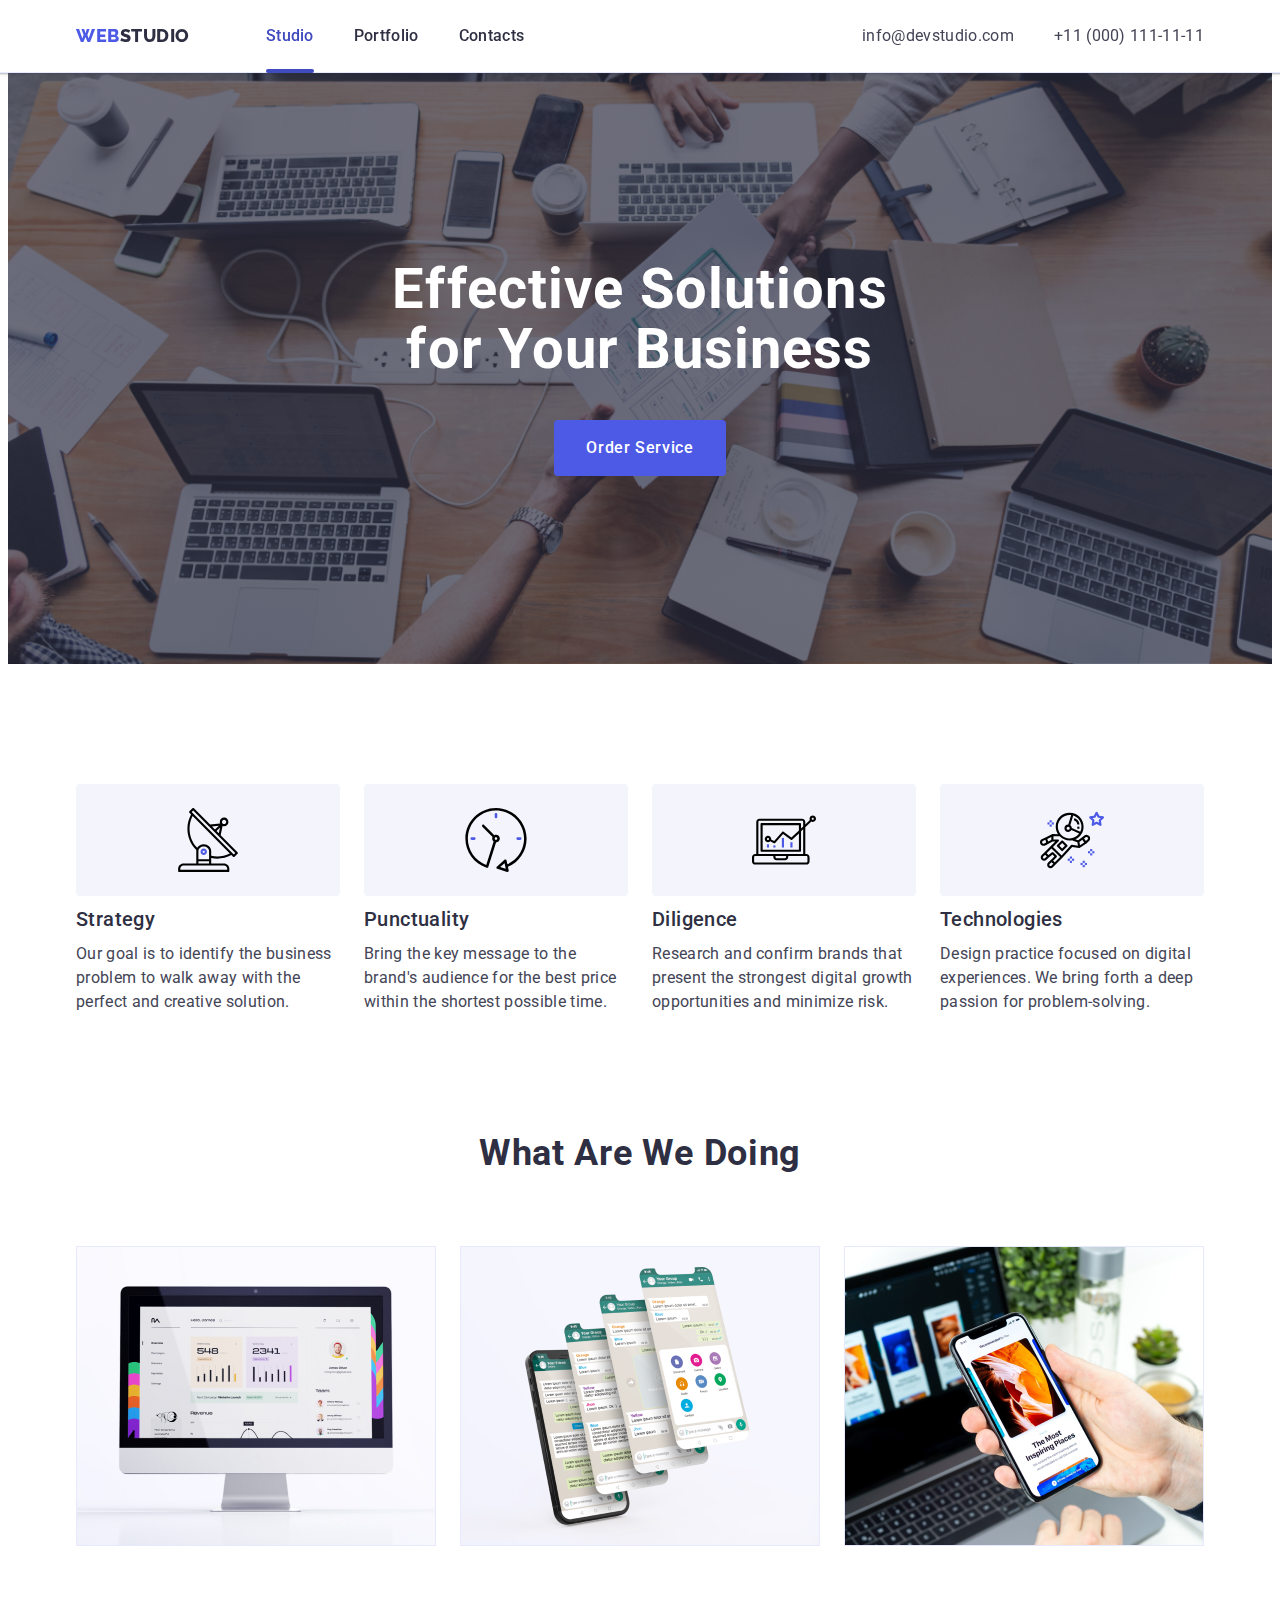
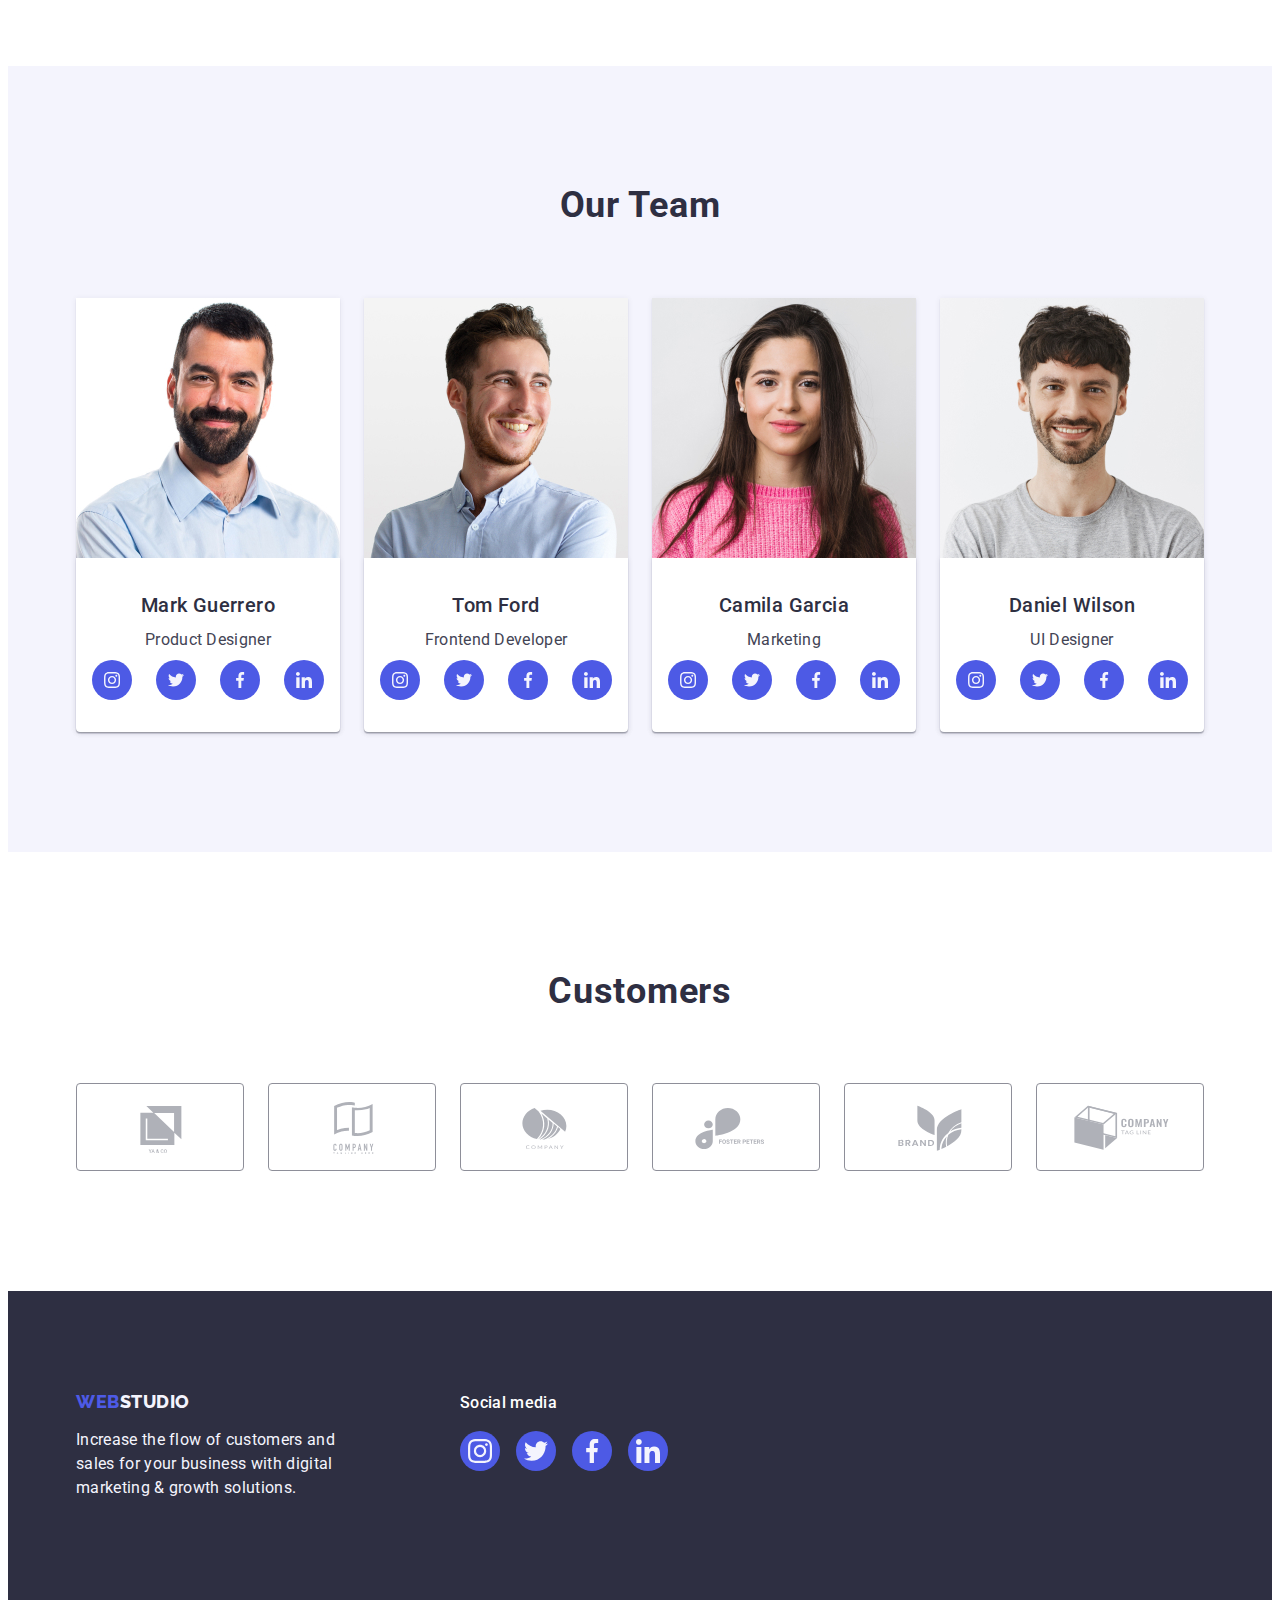
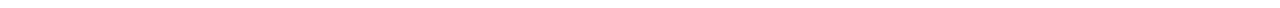
==== index.html @ 29285bf5 "Initial commit" ====
<!DOCTYPE html>
<html lang="en">


<head>
    <meta charset="UTF-8">
    <meta http-equiv="X-UA-Compatible" content="IE=edge">
    <meta name="viewport" content="width=device-width, initial-scale=1.0">
    <title>WebStudio</title>
    <link rel="preconnect" href="https://fonts.googleapis.com">
    <link rel="preconnect" href="https://fonts.gstatic.com" crossorigin>
    <link
        href="https://fonts.googleapis.com/css2?family=Raleway:wght@800&family=Roboto:wght@400;500;700;900&display=swap"
        rel="stylesheet">
    <link rel="stylesheet" href="https://cdnjs.cloudflare.com/ajax/libs/modern-normalize/1.1.0/modern-normalize.min.css"
        integrity="sha512-wpPYUAdjBVSE4KJnH1VR1HeZfpl1ub8YT/NKx4PuQ5NmX2tKuGu6U/JRp5y+Y8XG2tV+wKQpNHVUX03MfMFn9Q=="
        crossorigin="anonymous" referrerpolicy="no-referrer" />
    <link rel="stylesheet" href="./css/styles.css" />
</head>


<body>


    <!--Header-section-->


    <header class="header">
        <div class="container header-container">
            <nav class="header-class nav-menu">
                <a class="link header-logo" href="./index.html">Web<span class="header-logo-dark">Studio</span></a>

                <ul class="list nav">
                    <li><a class="link current header-nav" href="./index.html">Studio</a></li>
                    <li><a class="link header-nav" href="./portfolio.html">Portfolio</a></li>
                    <li><a class="link header-nav" href="">Contacts</a></li>
                </ul>
            </nav>


            <address class="contact">
                <ul class="address-links list">
                    <li><a class="link" href="mailto:info@devstudio.com">info@devstudio.com</a></li>
                    <li><a class="link" href="tel:+110001111111">+11 (000) 111-11-11</a></li>
                </ul>
            </address>
        </div>
    </header>


      <!--Main-->


    <main>
      <!--Section1-->
<div class="hero-section">
        <section class="hero-image">
            <div class="container">
                <h1 class="hero-text">Effective Solutions for Your Business</h1>
                <button class="button-order" data-modal-open type="button">Order Service</button>
            </div>
        </section>
    </div>



      <!--Section2-->



        <section class="features-section">
            <div class="container">
                <h2 class="tit visually-hidden">Features</h2>
                <ul class="list features-list">
                    <li class="features">
                        <div class="features-icon-container">
                        <svg class="festures-list-icon" width="64" height="64">
                            <use href="./images/icon.svg#icon-antenna"></use>
                        </svg>
                        </div>
                        <h3 class="title">Strategy</h3>
                        <p class="features-description">Our goal is to identify the business
                            problem to walk away with the perfect and creative solution.</p>
                    </li>
                    <li class="features">
                        <div class="features-icon-container">
                        <svg class="festures-list-icon" width="64" height="64">
                            <use href="./images/icon.svg#icon-clock"></use>
                        </svg>
                        </div>
                        <h3 class="title">Punctuality</h3>
                        <p class="features-description">Bring the key message to the brand's audience for the best price within
                            the
                            shortest possible
                            time.</p>
                    </li>
                    <li class="features">
                        <div class="features-icon-container">
                        <svg class="festures-list-icon" width="64" height="64">
                            <use href="./images/icon.svg#icon-diagram"></use>
                        </svg>
                    </div>
                        <h3 class="title">Diligence</h3>
                        <p class="features-description">Research and confirm brands that present the strongest digital growth
                            opportunities and minimize
                            risk.</p>
                    </li>
                        <li class="features">
                            <div class="features-icon-container">
                            <svg class="festures-list-icon" width="64" height="64">
                                <use href="./images/icon.svg#icon-astronaut"></use>
                            </svg>
                        </div>
                        <h3 class="title">Technologies</h3>
                        <p class="features-description">Design practice focused on digital experiences. We bring forth a deep
                            passion
                            for
                            problem-solving.</p>
                    </li>
                </ul>
            </div>
        </section>


        <!--Section3-->



        <section class="section work-mission">
            <div class="container">


                <h2 class="work-mission-title">What are we doing</h2>
                <ul class="list work">
                    <li class="work-image">
                        <img src="./images/Rectangle71.jpg" alt="Rectangle71">
                    </li>
                    <li class="work-image">
                        <img src="./images/Rectangle72.jpg" alt="Rectangle72">
                    </li>
                    <li class="work-image">
                        <img src="./images/Rectangle73.jpg" alt="Rectangle73">
                    </li>
                </ul>
            </div>
        </section>


            <!--Section4-->


        <section class="section our-team">
            <div class="container">
                <h2 class="our-team-title">Our Team</h2>
                <ul class="employee list">
                    <li class="team-card">
                        <img class="master-card" src="./images/Mark.jpg" alt="Mark" width="264">
                        <div class="employee-container">
                            <h3 class="title team-employee">Mark Guerrero</h3>
                            <p class="text-title team-emp">Product Designer</p>
                        <ul class="social-list list">
                            <li class="social-list-item">
                                <a href="" class="social-list-link">
                                    <svg class="social-list-icon" width="16" height="16">
                                        <use href="./images/icon.svg#icon-instagram"></use>
                                    </svg>
                                </a>
                            </li>
                            <li class="social-list-item">
                                <a href="" class="social-list-link">
                                    <svg class="social-list-icon" width="16" height="16">
                                        <use href="./images/icon.svg#icon-twitter"></use>
                                    </svg>
                                </a>
                            </li>
                            <li class="social-list-item">
                                <a href="" class="social-list-link">
                                    <svg class="social-list-icon" width="16" height="16">
                                        <use href="./images/icon.svg#icon-facebook"></use>
                                    </svg>
                                </a>
                            </li>
                            <li class="social-list-item">
                                <a href="" class="social-list-link">
                                    <svg class="social-list-icon" width="16" height="16">
                                        <use href="./images/icon.svg#icon-linkedin"></use>
                                    </svg>
                                </a>
                            </li>
                        </ul>
                        </div>
                    </li>
                    <li class="team-card">
                        <img class="master-card" src="./images/Tom.jpg" alt="Tom" width="264">
                        <div class="employee-container">
                            <h3 class="title team-employee">Tom Ford</h3>
                            <p class="text-title team-emp">Frontend Developer</p>
                            <ul class="social-list list">
                                <li class="social-list-item">
                                    <a href="" class="social-list-link">
                                        <svg class="social-list-icon" width="16" height="16">
                                            <use href="./images/icon.svg#icon-instagram"></use>
                                        </svg>
                                    </a>
                                </li>
                                <li class="social-list-item">
                                    <a href="" class="social-list-link">
                                        <svg class="social-list-icon" width="16" height="16">
                                            <use href="./images/icon.svg#icon-twitter"></use>
                                        </svg>
                                    </a>
                                </li>
                                <li class="social-list-item">
                                    <a href="" class="social-list-link">
                                        <svg class="social-list-icon" width="16" height="16">
                                            <use href="./images/icon.svg#icon-facebook"></use>
                                        </svg>
                                    </a>
                                </li>
                                <li class="social-list-item">
                                    <a href="" class="social-list-link">
                                        <svg class="social-list-icon" width="16" height="16">
                                            <use href="./images/icon.svg#icon-linkedin"></use>
                                        </svg>
                                    </a>
                                </li>
                            </ul>
                        </div>
                    </li>
                    <li class="team-card">
                        <img class="master-card" src="./images/Camila.jpg" alt="Camila" width="264">
                        <div class="employee-container">
                            <h3 class="title team-employee">Camila Garcia</h3>
                            <p class="text-title team-emp">Marketing</p>
                            <ul class="social-list list">
                                <li class="social-list-item">
                                    <a href="" class="social-list-link">
                                        <svg class="social-list-icon" width="16" height="16">
                                            <use href="./images/icon.svg#icon-instagram"></use>
                                        </svg>
                                    </a>
                                </li>
                                <li class="social-list-item">
                                    <a href="" class="social-list-link">
                                        <svg class="social-list-icon" width="16" height="16">
                                            <use href="./images/icon.svg#icon-twitter"></use>
                                        </svg>
                                    </a>
                                </li>
                                <li class="social-list-item">
                                    <a href="" class="social-list-link">
                                        <svg class="social-list-icon" width="16" height="16">
                                            <use href="./images/icon.svg#icon-facebook"></use>
                                        </svg>
                                    </a>
                                </li>
                                <li class="social-list-item">
                                    <a href="" class="social-list-link">
                                        <svg class="social-list-icon" width="16" height="16">
                                            <use href="./images/icon.svg#icon-linkedin"></use>
                                        </svg>
                                    </a>
                                </li>
                            </ul>
                        </div>
                    </li>
                    <li class="team-card">
                        <img class="master-card" src="./images/Daniel.jpg" alt="Daniel" width="264">
                        <div class="employee-container">
                            <h3 class="title team-employee">Daniel Wilson</h3>
                            <p class="text-title team-emp">UI Designer</p>
                            <ul class="social-list list">
                                <li class="social-list-item">
                                    <a href="" class="social-list-link">
                                        <svg class="social-list-icon" width="16" height="16">
                                            <use href="./images/icon.svg#icon-instagram"></use>
                                        </svg>
                                    </a>
                                </li>
                                <li class="social-list-item">
                                    <a href="" class="social-list-link">
                                        <svg class="social-list-icon" width="16" height="16">
                                            <use href="./images/icon.svg#icon-twitter"></use>
                                        </svg>
                                    </a>
                                </li>
                                <li class="social-list-item">
                                    <a href="" class="social-list-link">
                                        <svg class="social-list-icon" width="16" height="16">
                                            <use href="./images/icon.svg#icon-facebook"></use>
                                        </svg>
                                    </a>
                                </li>
                                <li class="social-list-item">
                                    <a href="" class="social-list-link">
                                        <svg class="social-list-icon" width="16" height="16">
                                            <use href="./images/icon.svg#icon-linkedin"></use>
                                        </svg>
                                    </a>
                                </li>
                            </ul>
                        </div>
                    </li>
                </ul>
            </div>
        </section>

        <!--Section5-->

        <section class="section customers-section">
            <div class="container">
                <h2 class="customers-title">Customers</h2>
                <ul class="list customers">
                    <li class="customer-list-item">
                        <a href="" class="customers-list-link">
                        <svg class="customers-list-icon" width="104" height="56">
                            <use href="./images/icon.svg#icon-customers1"></use>
                        </svg>
                    </a>
                    </li>
                    <li class="customer-list-item">
                        <a href="" class="customers-list-link">
                        <svg class="customers-list-icon" width="104" height="56">
                            <use href="./images/icon.svg#icon-customers2"></use>
                        </svg>
                    </a>
                    </li>
                    <li class="customer-list-item">
                        <a href="" class="customers-list-link">
                        <svg class="customers-list-icon" width="104" height="56">
                            <use href="./images/icon.svg#icon-customers3"></use>
                        </svg>
                    </a>
                    </li>
                    <li class="customer-list-item">
                        <a href="" class="customers-list-link">
                        <svg class="customers-list-icon" width="104" height="56">
                            <use href="./images/icon.svg#icon-customers4"></use>
                        </svg>
                    </a>
                    </li>
                    <li class="customer-list-item">
                        <a href="" class="customers-list-link">
                        <svg class="customers-list-icon" width="104" height="56">
                            <use href="./images/icon.svg#icon-customers5"></use>
                        </svg>
                    </a>
                    </li>
                    <li class="customer-list-item">
                        <a href="" class="customers-list-link">
                        <svg class="customers-list-icon" width="104" height="56">
                            <use href="./images/icon.svg#icon-customers6"></use>
                        </svg>
                    </a>
                    </li>
                </ul>
            </div>

        </section>
    </main>




    <!--Footer-->


    <footer class="footer">
        <div class="container footer-all">
            <div class="footer-logo-container">
            <a class="link logo-webfooter" href="./index.html">Web<span class="footer-logo-light">Studio</span></a>
            <p class="footer-description">Increase the flow of customers and sales for your business with digital marketing &
                growth solutions.</p>
        </div>
<div class="footer-social">
    <p class="social-media">Social media</p>
    <ul class="social-list-bottom list">
        <li class="social-list-footer">
        <a href="" class="social-list-footer-link">
        <svg class="social-list-icon-footer" width="24" height="24">
            <use href="./images/icon.svg#icon-instagram"></use>
        </svg> 
    </a>
        </li>
        <li class="social-list-footer">
           <a href="" class="social-list-footer-link">
            <svg class="social-list-icon-footer" width="24" height="24">
                <use href="./images/icon.svg#icon-twitter"></use>
            </svg> 
        </a>
            </li>
            <li class="social-list-footer">
                <a href="" class="social-list-footer-link">
                <svg class="social-list-icon-footer" width="24" height="24">
                    <use href="./images/icon.svg#icon-facebook"></use>
                </svg> 
            </a>
                </li>
                <li class="social-list-footer">
                    <a href="" class="social-list-footer-link">
                    <svg class="social-list-icon-footer" width="24" height="24">
                        <use href="./images/icon.svg#icon-linkedin"></use>
                    </svg>
                </a>
                    </li>
    </ul>
</div>
</div>
    </footer>

<div class="overlay is-hidden" data-modal>
    <div class="modal">
        <button class="modal-close-btn" data-modal-close type="button">
            <svg class="modal-icon" width="20" height="20">
                <use href="./images/icon.svg#icon-Vector"></use>
            </svg>
        </button>
    </div>
</div>

<script src="./js/modal.js"></script>
</body>


</html>
---- css/styles.css ----
:root {
    --fontfamily: "Roboto", sans-serif;
    --fontfamilysecond: "Raleway", sans-serif;
    --maincolor: #434455;
    --textcolor: #2e2f42;
    --secondarycolor: #f4f4fd;
    --backgroundcolor: #ffffff;
    --logowebcolor: #4d5ae5;
    --activebackbtncolor: #404bbf;
    --btnbordercolor: #e7e9fc;
    --icon-color: #afb1b8;
    --header-idx:10;
    --modal-idx:100;
    --cubic: cubic-bezier(0.4, 0, 0.2, 1);
  }
  
  body {
    font-family: var(--fontfamily);
    color: var(--maincolor);
    background-color: var(--backgroundcolor);
  }
  
  
  .list {
    list-style: none;
  }
  
  
  .link {
    text-decoration: none;
  }
  
  
  h1,
  h2,
  h3,
  h4,
  p {
    margin-top: 0;
    margin-bottom: 0;
  }
  
  
  ul,
  ol {
    margin-top: 0;
    margin-bottom: 0;
    padding-left: 0;
  }
  
  
  img {
    display: block;
  }
  
  
  .container {
    width: 1158px;
    padding: 0 15px;
    margin-left: auto;
    margin-right: auto;
  }
  
  
  
  html {
    box-sizing: border-box;
  }
  
  

  
  
  .box {
    outline: 2px solid orangered;
  }
  
  
  *,
  *::before,
  *::after {
    box-sizing: inherit;
  }
  
  
  .title {
    margin-bottom: 8px;
    color: var(--textcolor);
    font-size: 20px;
    line-height: 1.5;
    letter-spacing: 0.02em;
    font-weight: 500;
  }
  
  
  .visually-hidden {
    position: absolute;
    width: 1px;
    height: 1px;
    margin: -1px;
    border: 0;
    padding: 0;
  
  
    white-space: nowrap;
    clip-path: inset(100%);
    clip: rect(0 0 0 0);
    overflow: hidden;
  }
  
  
  
  
  .header {
    position:fixed;
    border-bottom: 1px solid var(--btnbordercolor);
    box-shadow:0px 2px 1px rgba(46, 47, 66, 0.08), 0px 1px 1px rgba(46, 47, 66, 0.16), 0px 1px 6px rgba(46, 47, 66, 0.08);
  z-index: var(--header-idx);
  background-color: var(--backgroundcolor);
  width:100%;
  top:0;
  left:0;
  }
  
  
  .header-container {
    display: flex;
    align-items: center;
  }
  
  
  .header-class{
    display: flex;
    align-items: center;
  }
  
  
  .nav-menu > a {
    font-size: 18px;
    font-weight: 800;
    font-size: 18px;
    line-height: 1.17;
    letter-spacing: 0.03em;
    text-transform: uppercase;
  }
  
  
  .header-logo {
    color: var(--logowebcolor);
    font-family: var(--fontfamilysecond);
    margin-right: 76px;
  }
  
  
  
  
  .header-logo-dark{
    color: var(--textcolor);
    font-family: var(--fontfamilysecond);
  }
  
  
  
  
  
  .footer-logo-light{
    color: var(--secondarycolor);
    font-family: var(--fontfamilysecond);
  }
  
  
  .nav {
    display: flex;
    align-items: center;
    gap: 40px;
  }
  
  
  .header-nav{
    position:relative;
    display: block;
    font-weight: 500;
    line-height: 1.5;
    letter-spacing: 0.02em;
    color: var(--textcolor);
    padding: 24px 0;
    transition: color 250ms var(--cubic); 
  }
  
  
  .header-nav:hover,
  .header-nav:focus{
  color: var(--activebackbtncolor);
  }
  
  .header-nav::after{
    content: '';
    position:absolute;
    bottom: -1px;
    left:0;
    display: block;
    width: 100%;
    height: 4px;
    border-radius: 2px;
    transition: background-color 250ms var(--cubic); 
  }
  
  .header-nav:hover::after ,
  .header-nav:focus::after {
  background-color: var(--activebackbtncolor);
  }
  
  .current.header-nav::after{
    background-color: var(--activebackbtncolor);
  }

  .current.header-nav{
    color: var(--activebackbtncolor);
  }
  .contact{
    font-style: normal;
    margin-left: auto;
  }
  
  
  .address-links {
    display: flex;
    align-items: center;
    gap: 40px;
  }
  
  
  .address-links .link {
    font-weight: 400;
    line-height: 1.5;
    letter-spacing: 0.02em;
    color: var(--maincolor);
    transition: color 250ms var(--cubic);
  }
  
  
  .address-links .link:hover,
  .address-links .link:focus {
    color: var(--activebackbtncolor);
  }
  

  .hero-image{
    background-image:linear-gradient(rgba(46, 47, 66, 0.7), rgba(46, 47, 66, 0.7)), url('../images/people-office1.jpg');
    background-size: cover;
    background-position: center;
    background-repeat: no-repeat;
  max-width: 1440px;
    text-align: center;
    padding: 188px 0;
    margin-left: auto;
    margin-right: auto;
  }
  
  .hero-section{
margin-top: 72px;
  }
  
  .hero-text {
    font-weight: 700;
    font-size: 56px;
    line-height: 1.07;
    margin-top: 0;
    margin-right: auto;
    margin-left: auto;
    letter-spacing: 0.02em;
    color: var(--backgroundcolor);
    margin-bottom: 40px;
    display: block;
    max-width: 496px;
  }
  
  
  .button-order{
    font-weight: 500;
    font-size: 16px;
    line-height: 1.5;
    align-items: center;
    letter-spacing: 0.04em;
    font-family: var(--fontfamily);
    color: var(--backgroundcolor);
    background-color: var(--logowebcolor);
    cursor: pointer;
    border-radius: 4px;
    padding: 16px 32px;
    display: block;
    margin-left: auto;
    margin-right: auto;
    min-width: 169px;
    height: 56px;
    border: none;
    transition: background-color 250ms var(--cubic); 
  }
  
  
  .button-order:hover,
  .button-order:focus {
    background-color: var(--activebackbtncolor);
  }
  
  
  
  
  .features {
    flex-basis: calc((100% - 72px) / 4);

  }
  
  
  .features-list {
    display: flex;
    gap: 24px;
  }
  
  
.tit .title {
    font-weight: 500;
    font-size: 20px;
    line-height: 1.2;
    letter-spacing: 0.02em;
    color: var(--textcolor);
    background-color: var(--backgroundcolor);
    margin-bottom: 8px;
  }

.text-title {
font-weight: 400;
font-size: 16px;
line-height: 1.5;
text-align: center;
letter-spacing: 0.02em;
color: var(--maincolor);
}
  
  .features-section {
    padding: 120px 0;
  }

  .features-icon-container{
    background-color: var(--secondarycolor);
    width: 264px;
    height: 112px;
    align-items: center;
    list-style: none;
    display: flex;
    border-radius:4px;
margin-bottom: 8px;
justify-content: center;
  }

  .features-list-icon{
    fill: var(--textcolor) ;
  }

  .features-description{
    font-weight: 400;
    font-size: 16px;
    line-height: 1.5;
    letter-spacing: 0.02em;
  }
  
  
  
  
  
  .work-mission{
    padding-bottom: 120px;
  }
  
  
  .work-mission-title{
    font-weight: 700;
    font-size: 36px;
    line-height: 1.11;
    text-align: center;
    letter-spacing: 0.02em;
    text-transform: capitalize;
    color: var(--textcolor);
    margin-top: 0;
    margin-bottom: 72px;
  }
  
  
  .work {
    display: flex;
    gap: 24px;
  }
  
  
  .work-image {
    display: block;
    flex-basis: calc((100% - 3 * 16px) / 3);
  }
  
  
  
  
  
  .our-team{
    background-color: var(--secondarycolor);
    padding:120px 0;
  }
  
  
  .team-card {
    background-color: var(--backgroundcolor);
    flex-basis: calc((100% - 72px) / 4);
    border-radius: 0px 0px 4px 4px;
    box-shadow: 0px 1px 6px rgba(46, 47, 66, 0.08), 0px 1px 1px rgba(46, 47, 66, 0.16), 0px 2px 1px rgba(46, 47, 66, 0.08);
  }
  
  
  .employee-container {
    padding: 32px 0;
    box-shadow: 0px 1px 6px rgba(46, 47, 66, 0.08),
      0px 1px 1px rgba(46, 47, 66, 0.16), 0px 2px 1px rgba(46, 47, 66, 0.08);
    border-radius: 0px 0px 4px 4px;
  }
  
  
  .team-employee {
    text-align: center;
  }
  
  
  .our-team-title{
    font-weight: 700;
    font-size: 36px;
    line-height: 1.11;
    text-align: center;
    letter-spacing: 0.02em;
    text-transform: capitalize;
    color: var(--textcolor);
    margin-top: 0;
    margin-bottom: 72px;
  }
  
  
  .employee {
    display: flex;
    gap: 24px;
  }
  
  .social-list{
display: flex;
justify-content: center;
gap: 24px;
margin-top: 8px;
}

  .social-list-link {
    display: flex;
    justify-content: center;
    align-items: center;
    border-radius: 50%;
    width: 40px;
    height: 40px;
    background-color: var(--logowebcolor);
    transition: background-color 250ms var(--cubic); 
  }


  .social-list-link:hover,
  .social-list-link:focus {
background-color: var(--activebackbtncolor);
  }

  .social-list-icon {
    fill: var(--secondarycolor);
  }
  

  .customers-section{
      padding: 120px 0;
    }
  
    .customers-title{
    font-weight: 700;
    font-size: 36px;
    line-height: 1.1;
    text-align: center;
    letter-spacing: 0.02em;
    color: var(--textcolor);
    margin-bottom: 72px;
    }

.customers{
  display: flex;
  gap: 24px;
}
.customers-list-link{
width:100%;
height:100%;
border: 1px solid #8E8F99;
border-radius: 4px;
display: flex;
align-items: center;
justify-content: center;
color: var(--icon-color);
transition: border-color 250ms var(--cubic), color 250ms var(--cubic); 
    }

    .customers-list-link:hover,
    .customers-list-link:focus{
      border-color: var(--activebackbtncolor);
      color: var(--activebackbtncolor);
    }
    .customer-list-item{
    width: calc((100% - 120px) / 6);
    height: 88px;
    }

    .customers-list-icon{
      fill: currentColor;
    }
  .buttons-item {
    font-weight: 500;
    font-size: 16px;
    font-family: var(--fontfamily);
    line-height: 1.5;
    text-align: center;
    letter-spacing: 0.04em;
    color: var(--logowebcolor);
    background-color: var(--secondarycolor);
    cursor: pointer;
    border-radius: 4px;
    padding: 12px 24px;
    border: 1px solid var(--btnbordercolor);
    transition: background-color 250ms var(--cubic), color 250ms var(--cubic), border 250ms var(--cubic), box-shadow 250ms var(--cubic); 
  }
  
  
  .buttons-item:hover,
  .buttons-item:focus,
  .buttons-item:active {
    color: var(--backgroundcolor);
    background-color: var(--activebackbtncolor);
    border: 1px solid transparent;
    box-shadow: 0px 3px 1px rgba(0, 0, 0, 0.1), 0px 2px 1px rgba(0, 0, 0, 0.08), 0px 2px 2px rgba(0, 0, 0, 0.12); 
  }
  
  
  .buttons-section {
    padding: 96px 0 120px;
  }
  
  
  .buttons-list {
    display: flex;
    justify-content: center;
    gap: 24px;
    margin-bottom: 72px;
  }
  
  
  
  .portfolio {
    display: flex;
    flex-wrap: wrap;
  
  
    gap: 24px;
    row-gap: 48px;
  }
  
  
  .portfolio .title {
    font-weight: 500;
    font-size: 20px;
    line-height: 1.2;
    letter-spacing: 0.02em;
    color: var(--textcolor);
  }
  
  
  .portfolio .subtitle {
    font-family: var(--fontfamily);
    font-weight: 400;
    font-size: 16px;
    line-height: 1.5;
    letter-spacing: 0.02em;
    color: var(--maincolor);
  }
  
  
  .app-portfolio-container {
    padding: 32px 16px;
    border: 1px solid var(--btnbordercolor);
    border-top: 0;
  }
  

  .portfolio-link:hover .portfolio-flip-card,
  .portfolio-link:focus .portfolio-flip-card{
transform: translate(0, 0);
  }

  .portfolio-link{
    display:block;
    transition: box-shadow 250ms var(--cubic); 
  }
  
  .portfolio-link:hover,
  .portfolio-link:focus{
    box-shadow: 0px 1px 6px rgba(46, 47, 66, 0.08), 0px 1px 1px rgba(46, 47, 66, 0.16), 0px 2px 1px rgba(46, 47, 66, 0.08);
  }

  .portfolio-box{
    position:relative;
    display:block;
    overflow:hidden;
  }
  
  .portfolio-flip-card{
    position:absolute;
    bottom:0;
    left:0;
    width:100%;
    height:100%;
    padding-top:40px;
    padding-left:32px;
    padding-right:32px;
    text-align: justify;
color: var(--secondarycolor);
background-color: var(--logowebcolor);
mix-blend-mode: normal;
font-weight: 400;
font-size: 16px;
line-height: 1.5;
letter-spacing: 0.02em;
transform: translate(0,100%);
transition: transform 250ms var(--cubic); 
}
  
.logo-webfooter {
    font-size: 18px;
    font-weight: 800;
    line-height: 1.17;
    display: flex;
    align-items: center;
    letter-spacing: 0.03em;
    text-transform: uppercase;
    display: block;
    color: var(--logowebcolor);
    font-family: var(--fontfamilysecond);
    margin-bottom: 16px;
    display: inline-block;
  }
  
  
  .footer {
    background-color: var(--textcolor);
    padding: 100px 0;
  }
  
  
  .footer-description {
    font-weight: 400;
    line-height: 1.5;
    letter-spacing: 0.02em;
    color: var(--secondarycolor);
    width: 264px;
  }

  .footer-all{
    display: flex;
    align-items: baseline;
    gap:120px;
  }

  .footer-social{
    align-items: center;
    width: 208px;
    height: 80px;
    left: 540px;
    top: 2988px;
  }

  .social-media{
  font-weight: 500;
font-size: 16px;
line-height: 1.5;
letter-spacing: 0.02em;
color: var(--backgroundcolor);
margin-bottom: 16px;
  }

  .social-list-bottom{
    display: flex;
    gap: 16px;
  }
 .social-list-footer{
  width: 40px;
  height: 40px;
  gap:16px;
 }
  .social-list-footer-link{
    display: flex;
    justify-content: center;
    align-items: center;
    border-radius: 50%;
   width: 100%;
   height: 100%;
    background-color: var(--logowebcolor);
    transition: background-color 250ms var(--cubic) ;
  }

.social-list-icon-footer{
  fill: var(--secondarycolor);

}

  .social-list-footer-link:hover,
  .social-list-footer-link:focus{
background-color: #31D0AA;
  }

  .overlay{
position: fixed;
top:0;
left:0;
width:100%;
height:100%;
z-index: var(--modal-idx);
right:0;
bottom: 0;
background-color: rgba(46, 47, 66, 0.4);
transition: opacity 250ms var(--cubic), visibility 250ms var(--cubic);
  }

.overlay.is-hidden{
  opacity:0;
  visibility:hidden;
  pointer-events: none;
}

  .modal{
position: absolute;
top:50%;
left: 50%;
transform: translate(-50%, -50%);
width:408px;
height: 576px;
background-color: #fcfcfc;
box-shadow: 0px 1px 1px rgba(0, 0, 0, 0.14), 0px 1px 3px rgba(0, 0, 0, 0.12), 0px 2px 1px rgba(0, 0, 0, 0.2);
border-radius: 4px;
  }

  .modal-close-btn{
    position:absolute;
    width:24px;
    height:24px;
display: flex;
align-items: center;
justify-content: center;
top: 24px;
right:24px;
box-sizing: border-box;
background-color: var(--btnbordercolor);
 border-radius:50%;
 cursor: pointer;
 transition: background-color 250ms var(--cubic); 
 }

  .modal-icon{
transition: background-color 250ms var(--cubic); 
  }

  .modal-close-btn:hover,
  .modal-close-btn:focus{
background-color: var(--activebackbtncolor);
  }

  .modal-close-btn:hover .modal-icon,
  .modal-close-btn:focus .modal-icon{
 fill: var(--backgroundcolor);
  }
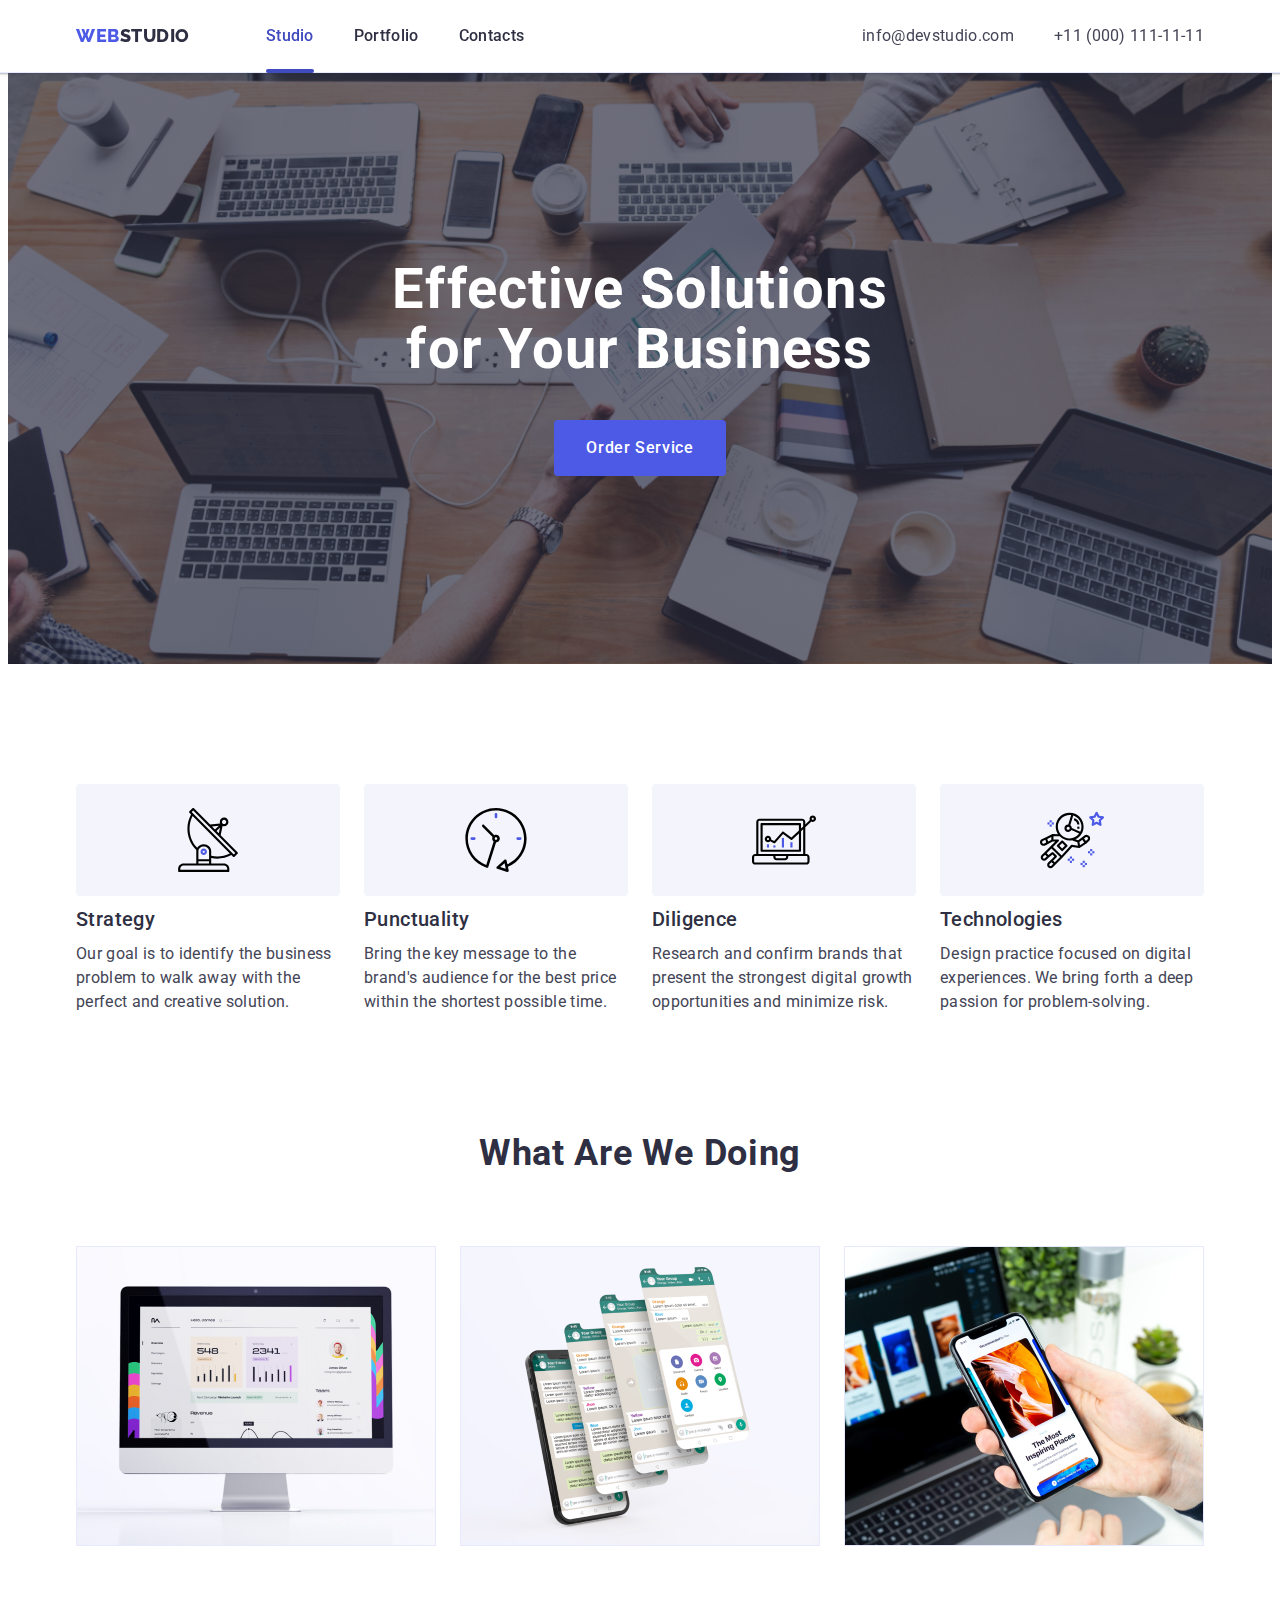
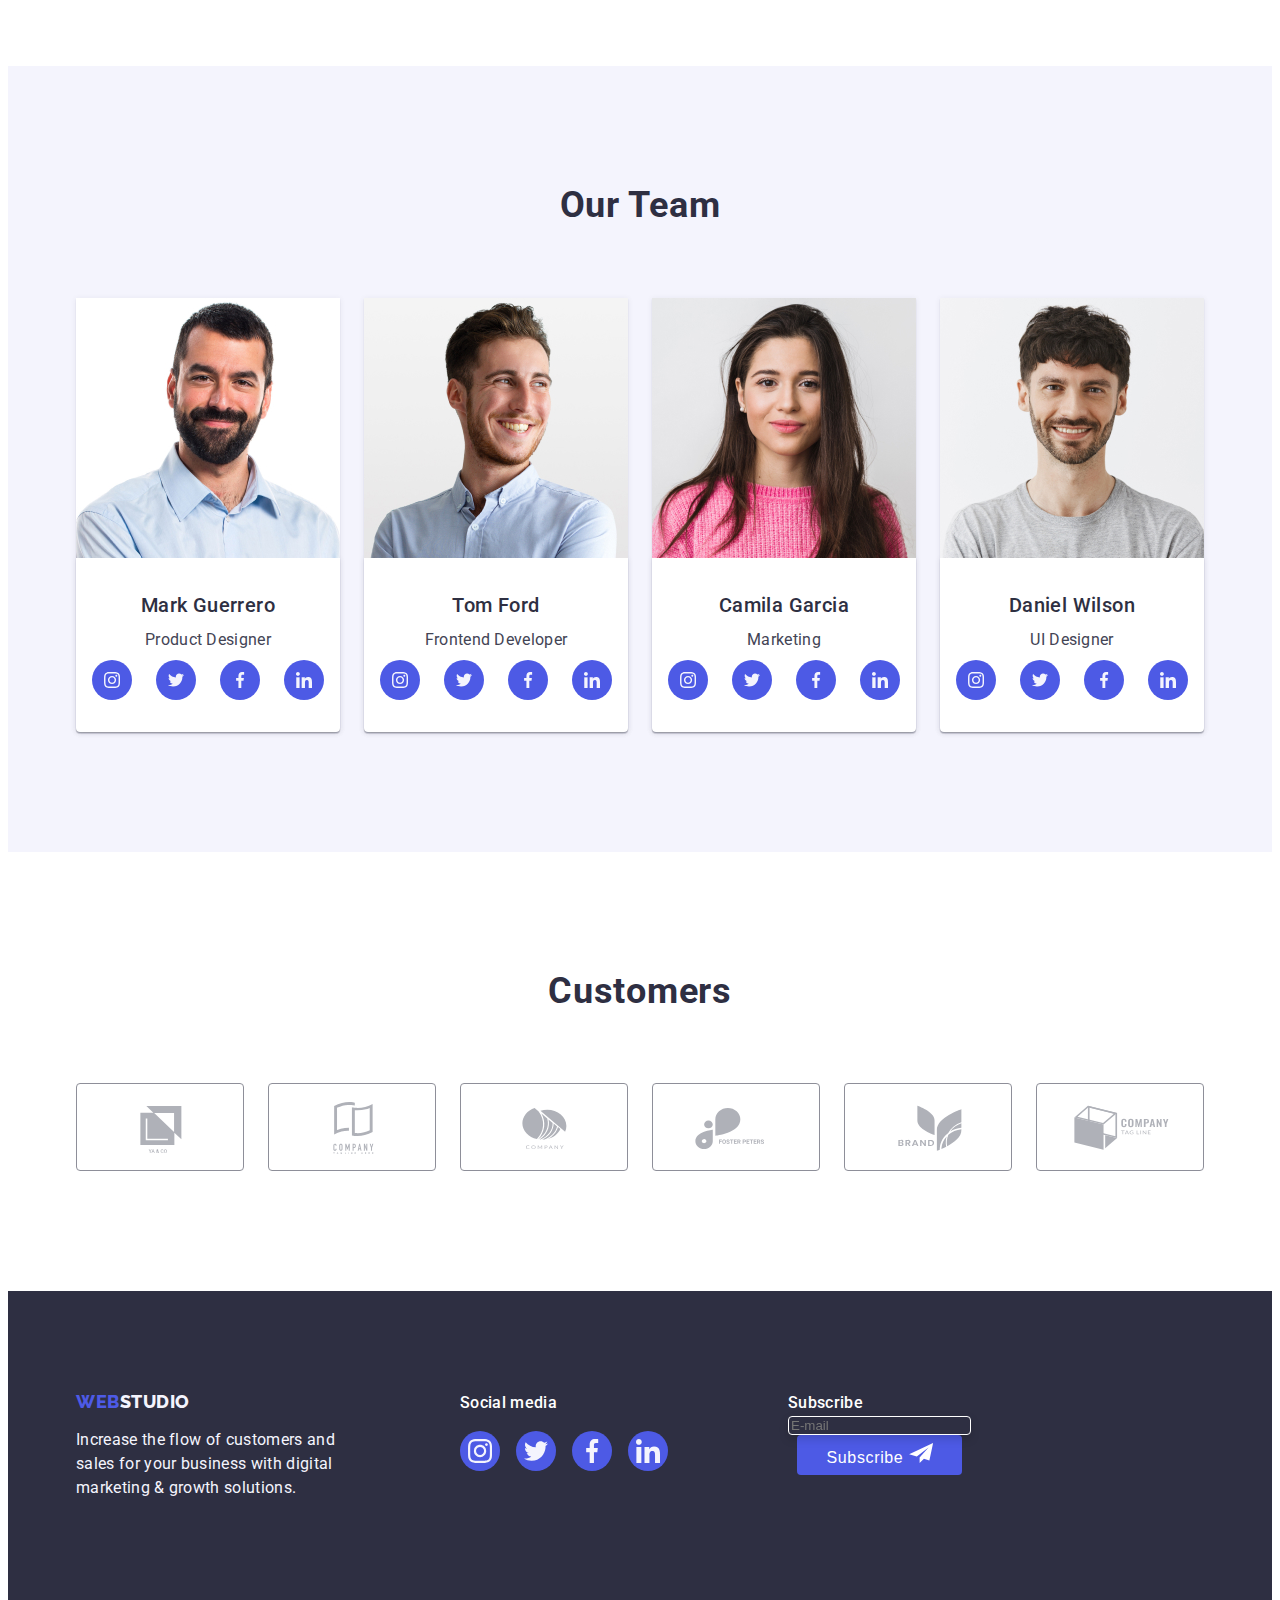
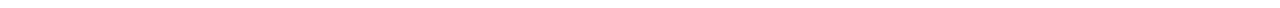
==== commit e9c5da46: "Main" ====
--- a/index.html
+++ b/index.html
@@ -405,6 +405,26 @@
                     </li>
     </ul>
 </div>
+
+<form class="footer-contact-form">
+    <p class="footer-form-text">Subscribe</p>
+    <span class="footer-form-container">
+    <label class="footer-form-field">
+        <input 
+        type="email" 
+        name="user_email" 
+        class="footer-form-input" 
+        pattern="[a-z0-9._%+-]+@[a-z0-9.-]+\.[a-z]{2,4}$]"
+        placeholder="E-mail">
+    </label>
+    <button type="subscribe" class="footer-form-subscribe">Subscribe
+        <svg class="footer-form-icon" width="24" height="20">
+            <use href="./images/icon.svg#icon-icon-send"></use>
+        </svg>
+    </button>
+</span>
+</form>
+
 </div>
     </footer>
 
@@ -415,6 +435,71 @@
                 <use href="./images/icon.svg#icon-Vector"></use>
             </svg>
         </button>
+
+    <form class="modal-form">
+        <p class="modal-text">Leave your contacts and we will call you back</p>
+        <div class="modal-form-container">
+        <label class="modal-form-field">
+            <span class="modal-form-text">Name</span>
+            <span class="modal-form-wrapper">
+            <input 
+            type="text" 
+            name="user_name" 
+            class="modal-form-input" 
+            required 
+            pattern="[a-zA-Z]+"
+            minlength="2">
+            <svg class="modal-form-icon" width="18" height="18">
+                <use href="/images/icon.svg#icon-person"></use>
+            </svg>
+            </span>
+           </>
+        </label>
+        <label class="modal-form-field">
+            <span class="modal-form-text">Phone</span>
+            <span class="modal-form-wrapper">
+            <input 
+            type="tel" 
+            name="user_phone" 
+            class="modal-form-input" 
+            required
+            pattern="[0-9]{3}-[0-9]{3}-[0-9]{2}-[0-9]{2}"
+            title="xxx-xxx-xx-xx">
+            <svg class="modal-form-icon" width="18" height="18">
+                <use href="/images/icon.svg#icon-icon-phone"></use>
+            </svg>
+        </span>
+        </label>
+        <label class="modal-form-field">
+            <span class="modal-form-text">Email</span>
+            <span class="modal-form-wrapper">
+            <input 
+            type="email" 
+            name="user_email" 
+            class="modal-form-input" 
+            required
+            pattern="[a-z0-9._%+-]+@[a-z0-9.-]+\.[a-z]{2,4}$]">
+            <svg class="modal-form-icon" width="18" height="18">
+                <use href="/images/icon.svg#icon-icon-mail"></use>
+            </svg>
+        </span>
+        </label>
+        <label class="modal-form-field">
+            <span class="modal-form-text">Comment</span>
+            <textarea name="user_message"  
+            class="modal-form-msg" 
+            placeholder="Text input">
+        </textarea>
+        </label>
+    </div>
+    <div class="modal-form-container">
+        <input id="user-policy" type="checkbox" name="user_policy" class="modal-form-check" required>
+        <label for="user-policy" class="modal-form-check-desc">
+      I accept the terms and conditions of the <span class="modal-form-privacy"><a href="">Privacy Policy</a></span>
+        </label>
+    </div>
+        <button type="submit" class="modal-form-submit">Send</button>
+    </form>
     </div>
 </div>
 
--- a/css/styles.css
+++ b/css/styles.css
@@ -721,6 +721,55 @@
 background-color: #31D0AA;
   }
 
+
+  .footer-contact-form{
+    position:relative;
+    display:block;
+  }
+
+  .footer-form-text {
+font-weight: 500;
+font-size: 16px;
+line-height: 1.5;
+letter-spacing: 0.02em;
+color: var(--backgroundcolor);
+  }
+
+
+  .footer-form-input{
+left: 57.5%;
+right: 24.17%;
+top: 44.87%;
+bottom: 42.31%;
+border: 1px solid var(--backgroundcolor);
+filter: drop-shadow(0px 4px 4px rgba(0, 0, 0, 0.15));
+border-radius: 4px;
+background-color: var(--textcolor);
+  }
+
+  .footer-form-subscribe{
+    font-weight: 500;
+    font-size: 16px;
+    line-height: 1.5;
+    align-items: flex-start;
+    letter-spacing: 0.04em;
+    color: var(--backgroundcolor);
+    background-color: var(--logowebcolor);
+    cursor: pointer;
+    border-radius: 4px;
+    padding: 8px 24px;
+    display: block;
+    margin-left: auto;
+    margin-right: auto;
+    min-width: 165px;
+    height: 40px;
+    border: none;
+  }
+
+  .footer-form-icon{
+fill: var(--backgroundcolor);
+  }
+
   .overlay{
 position: fixed;
 top:0;
@@ -750,6 +799,7 @@
 background-color: #fcfcfc;
 box-shadow: 0px 1px 1px rgba(0, 0, 0, 0.14), 0px 1px 3px rgba(0, 0, 0, 0.12), 0px 2px 1px rgba(0, 0, 0, 0.2);
 border-radius: 4px;
+padding: 72px 24px 24px 24px;
   }
 
   .modal-close-btn{
@@ -763,7 +813,7 @@
 right:24px;
 box-sizing: border-box;
 background-color: var(--btnbordercolor);
- border-radius:50%;
+border-radius:50%;
  cursor: pointer;
  transition: background-color 250ms var(--cubic); 
  }
@@ -780,4 +830,144 @@
   .modal-close-btn:hover .modal-icon,
   .modal-close-btn:focus .modal-icon{
  fill: var(--backgroundcolor);
+  }
+
+  .modal-form {
+display: flex;
+flex-direction: column;
+  }
+
+  .modal-text {
+    font-weight: 500;
+    font-size: 16px;
+    line-height: 1.5;
+    text-align: center;
+    letter-spacing: 0.02em;
+    color: var(--textcolor)
+  }
+
+  .modal-form-container{
+margin-top: 16px;
+  }
+
+  .modal-form-field{
+margin-bottom: 8px;
+  }
+
+  .modal-form-text{
+    font-weight: 400;
+    font-size: 12px;
+    line-height: 1.17;
+    letter-spacing: 0.04em;
+    color: #8E8F99;
+    margin-bottom: 8px;
+  }
+  
+  .modal-form-wrapper{
+position:relative;
+display: block;
+  }
+
+  .modal-form-input {
+width: 100%;
+height: 40px;
+border: 1px solid rgba(46, 47, 66, 0.4);
+border-radius: 4px;
+padding-left: 40px ;
+transition: border-color var(--logowebcolor) 250ms var(--cubic);
+}
+
+.modal-form-icon{
+  position:absolute;
+  top:50%;
+  left:16px;
+  transform: translate(0,-50%);
+  display:block;
+  fill: var(--textcolor);
+  transition: fill var(--logowebcolor) 250ms var(--cubic);
+}
+
+.modal-form-input:focus{
+border-color: var(--logowebcolor);
+outline: none;
+}
+
+.modal-form-input:focus + .modal-form-icon {
+  fill: var(--logowebcolor);
+}
+
+
+.modal-form-msg{
+width: 100%;
+height: 120px;
+border: 1px solid rgba(46, 47, 66, 0.4);
+border-radius: 4px;
+padding: 8px 16px;
+}
+
+.modal-form-msg::placeholder{
+font-weight: 400;
+font-size: 12px;
+line-height: 1.17;
+letter-spacing: 0.04em;
+color: var(--textcolor);
+}
+
+
+.modal-form-check-desc{
+font-weight: 400;
+font-size: 12px;
+line-height: 1.33;
+letter-spacing: 0.04em;
+color: #8E8F99;
+margin-left: 8px;
+}
+
+.modal-form-check {
+width: 16px;
+height: 16px;
+border: 1px solid rgba(46, 47, 66, 0.4);
+border-radius: 2px;
+}
+
+.modal-form-check:focus{
+background-color: var(--activebackbtncolor);
+}
+
+.modal-form-submit {
+font-weight: 500;
+font-size: 16px;
+line-height: 1.5;
+align-items: center;
+text-align: center;
+letter-spacing: 0.04em;
+color: var(--backgroundcolor);
+background: var(--logowebcolor);
+cursor: pointer;
+box-shadow: 0px 4px 4px rgba(0, 0, 0, 0.15);
+border-radius: 4px;
+padding: 16px 32px;
+display: block;
+margin-top: 24px;
+margin-left: auto;
+margin-right: auto;
+min-width: 169px;
+height: 56px;
+border: none;
+transition: background-color 250ms var(--cubic); 
+}
+
+.modal-form-submit:hover,
+.modal-form-submit:focus {
+    background-color: var(--activebackbtncolor);
+  }
+
+
+  .modal-form-privacy{
+    font-weight: 400;
+font-size: 12px;
+line-height: 1.33;
+letter-spacing: 0.04em;
+text-decoration-line: underline;
+color: var(--logowebcolor);
   }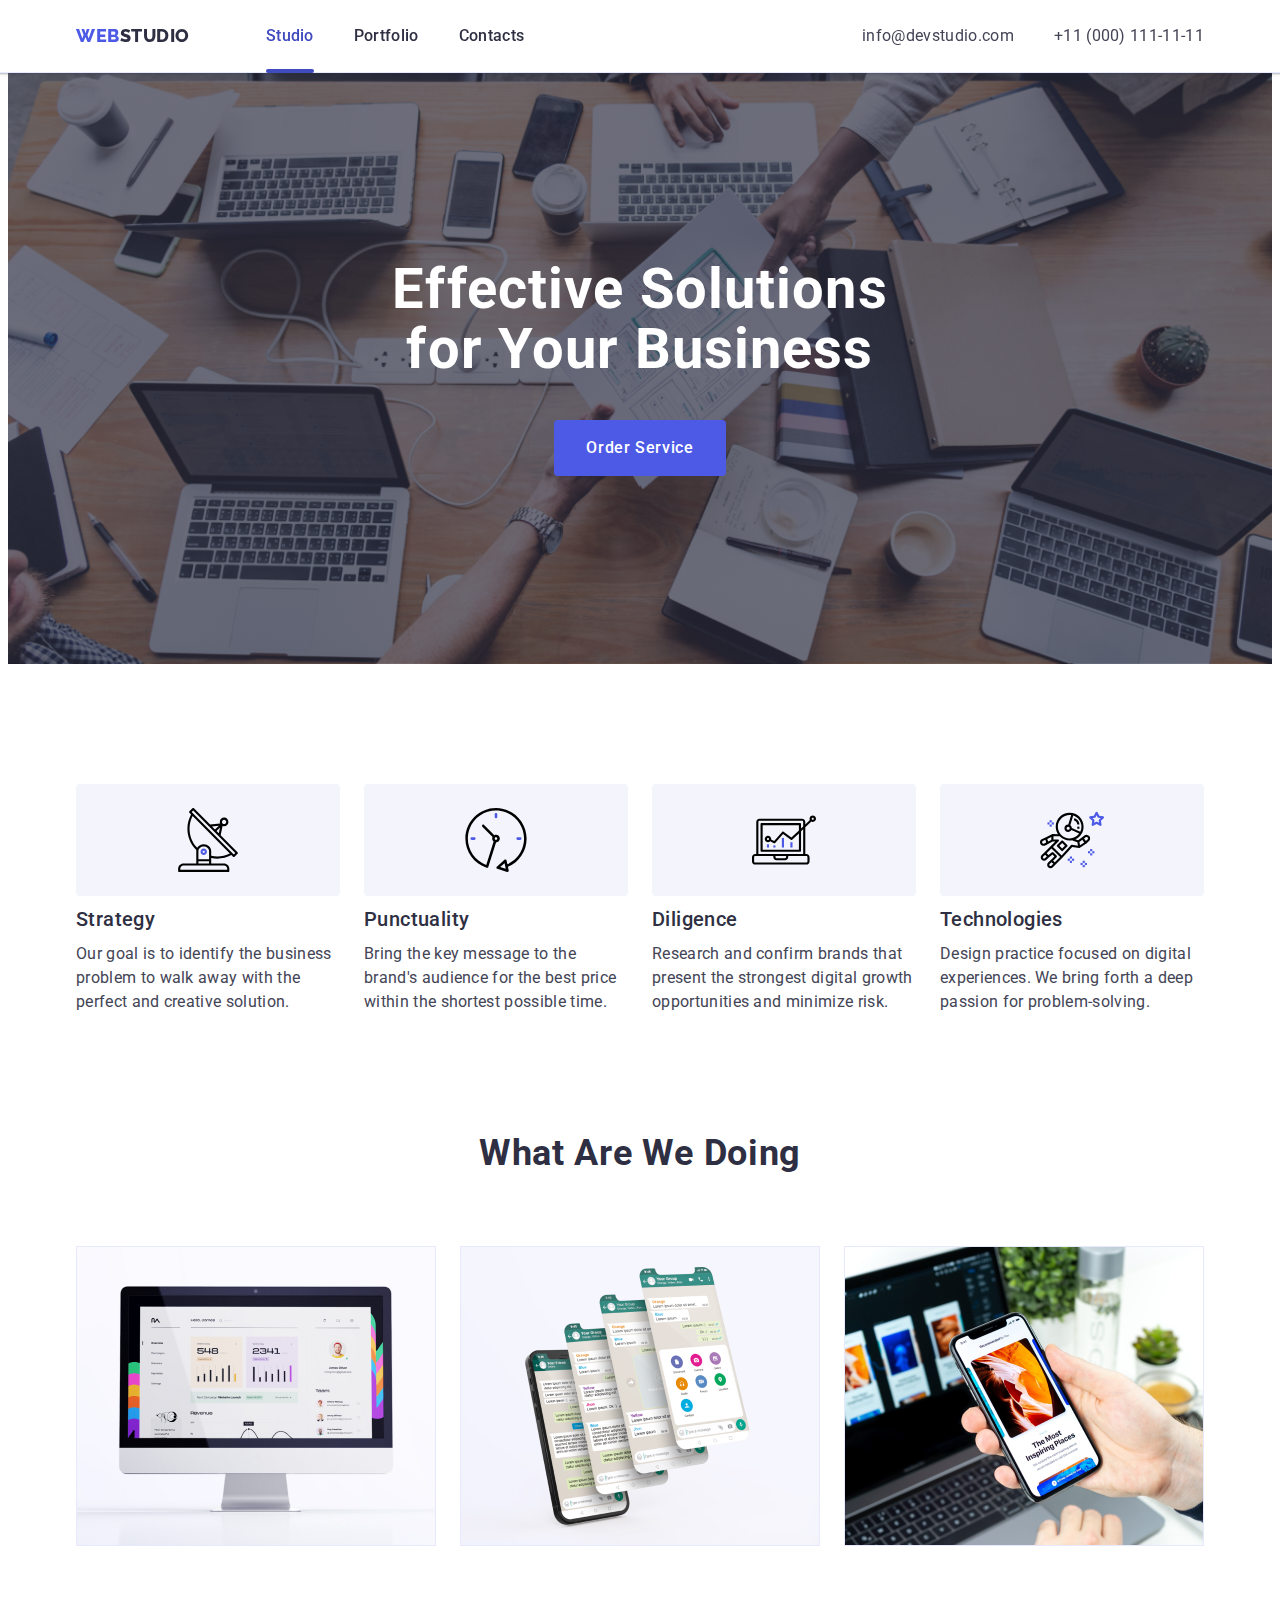
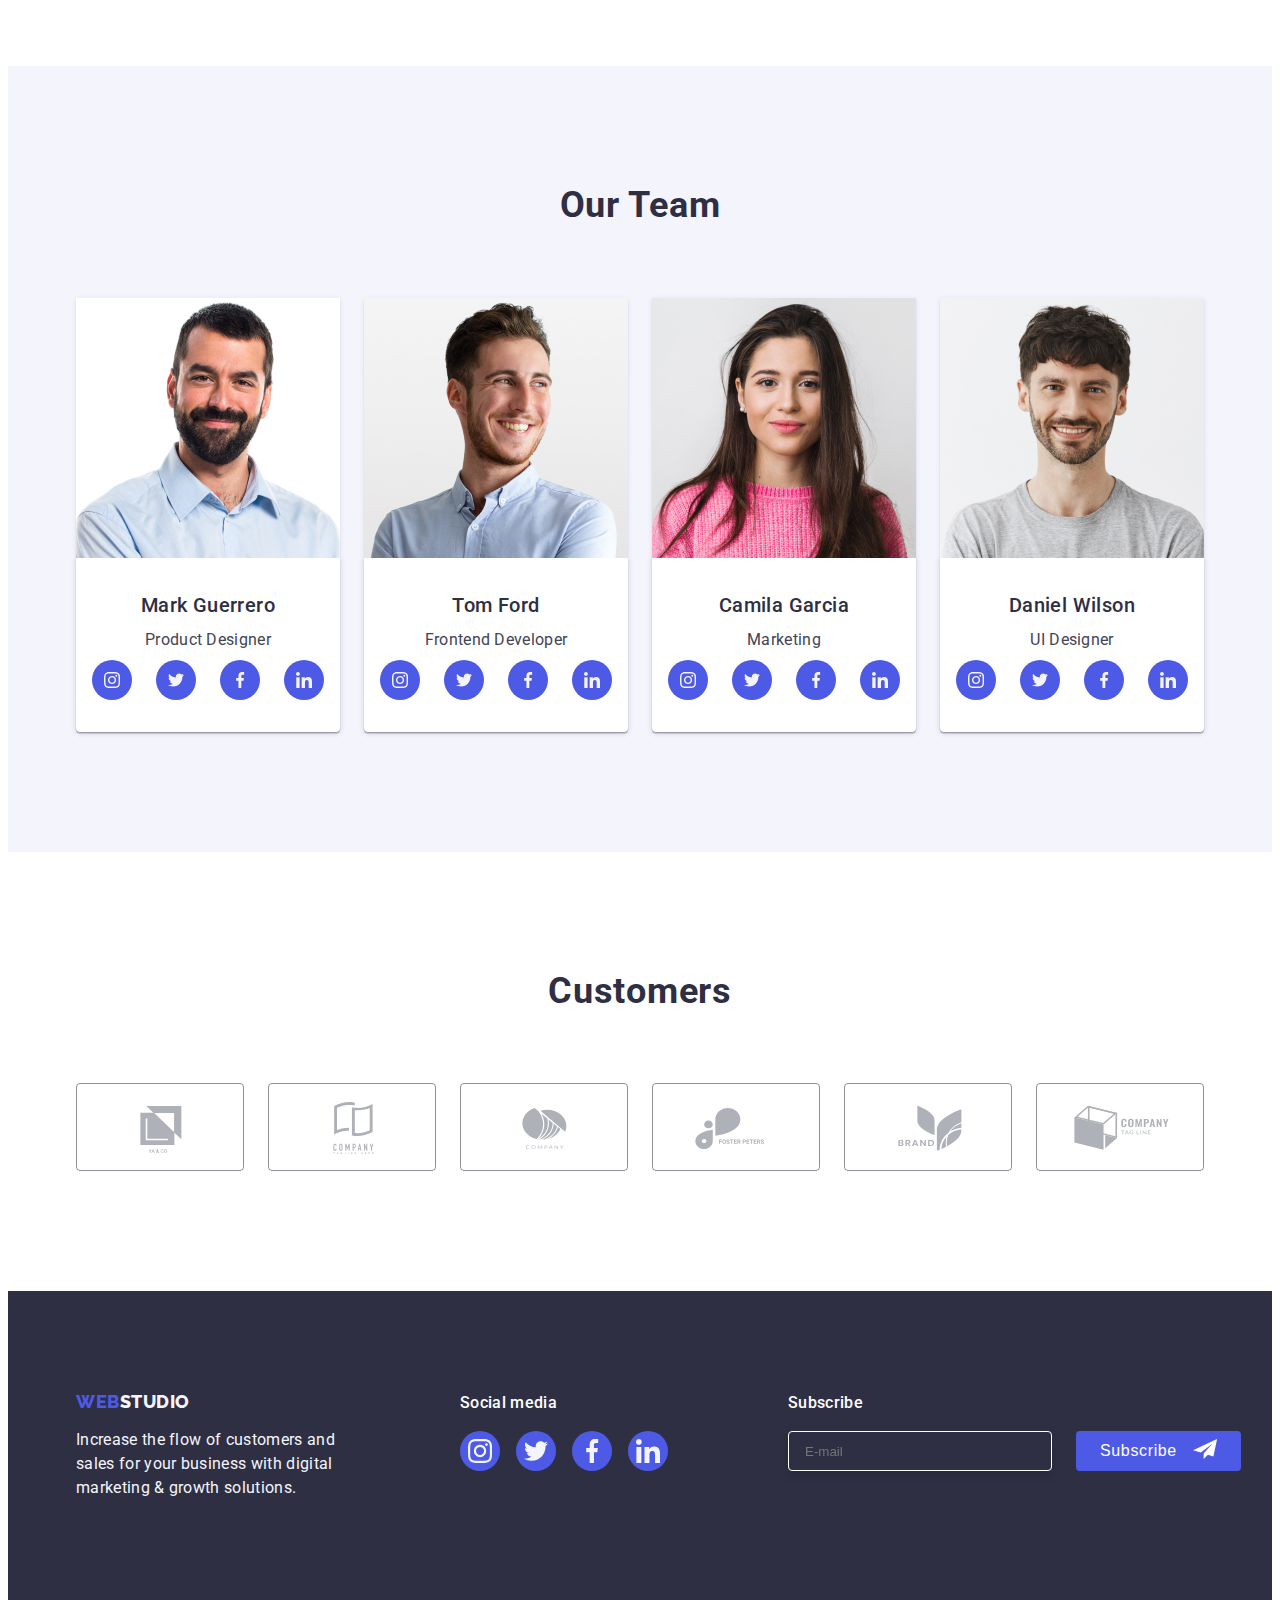
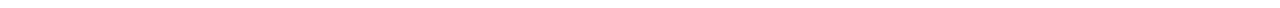
==== commit 8237d19c: "Main" ====
--- a/index.html
+++ b/index.html
@@ -408,21 +408,14 @@
 
 <form class="footer-contact-form">
     <p class="footer-form-text">Subscribe</p>
-    <span class="footer-form-container">
-    <label class="footer-form-field">
-        <input 
-        type="email" 
-        name="user_email" 
-        class="footer-form-input" 
-        pattern="[a-z0-9._%+-]+@[a-z0-9.-]+\.[a-z]{2,4}$]"
-        placeholder="E-mail">
-    </label>
-    <button type="subscribe" class="footer-form-subscribe">Subscribe
+    <div class="footer-form-container">
+    <label class="footer-form-field"><input type="email" name="user_email" class="footer-form-input" pattern="[a-z0-9._%+-]+@[a-z0-9.-]+\.[a-z]{2,4}$]" placeholder="E-mail"></label>
+    <button type="submit" class="footer-form-subscribe">Subscribe
         <svg class="footer-form-icon" width="24" height="20">
             <use href="./images/icon.svg#icon-icon-send"></use>
         </svg>
     </button>
-</span>
+</div>
 </form>
 
 </div>
@@ -453,7 +446,6 @@
                 <use href="/images/icon.svg#icon-person"></use>
             </svg>
             </span>
-           </>
         </label>
         <label class="modal-form-field">
             <span class="modal-form-text">Phone</span>
@@ -484,13 +476,7 @@
             </svg>
         </span>
         </label>
-        <label class="modal-form-field">
-            <span class="modal-form-text">Comment</span>
-            <textarea name="user_message"  
-            class="modal-form-msg" 
-            placeholder="Text input">
-        </textarea>
-        </label>
+        <label class="modal-form-field"><span class="modal-form-text">Comment</span><textarea name="user_message" class="modal-form-msg" placeholder="Text input"></textarea></label>
     </div>
     <div class="modal-form-container">
         <input id="user-policy" type="checkbox" name="user_policy" class="modal-form-check" required>
--- a/css/styles.css
+++ b/css/styles.css
@@ -723,51 +723,82 @@
 
 
   .footer-contact-form{
-    position:relative;
-    display:block;
-  }
-
-  .footer-form-text {
+    display:flex;
+    flex-direction: column;
+  }
+
+.footer-form-text {
 font-weight: 500;
 font-size: 16px;
 line-height: 1.5;
 letter-spacing: 0.02em;
 color: var(--backgroundcolor);
+}
+
+
+.footer-form-container{
+  margin-top: 16px;
+  display: flex;
+}
+
+.footer-form-field{
+  position: relative;
+  display: block;
+}
+
+  .footer-form-field::placeholder{
+ position: absolute;
+font-weight: 400;
+font-size: 12px;
+line-height: 2.0;
+letter-spacing: 0.04em;
+color: var(--backgroundcolor);
+
   }
 
 
   .footer-form-input{
-left: 57.5%;
-right: 24.17%;
-top: 44.87%;
-bottom: 42.31%;
 border: 1px solid var(--backgroundcolor);
 filter: drop-shadow(0px 4px 4px rgba(0, 0, 0, 0.15));
 border-radius: 4px;
 background-color: var(--textcolor);
+color: var(--backgroundcolor);
+width: 264px;
+height: 40px;
+padding: 8px 16px;
   }
 
   .footer-form-subscribe{
+    position:relative;
+text-align: left;
+padding-left: 24px;
     font-weight: 500;
     font-size: 16px;
     line-height: 1.5;
-    align-items: flex-start;
     letter-spacing: 0.04em;
     color: var(--backgroundcolor);
     background-color: var(--logowebcolor);
     cursor: pointer;
     border-radius: 4px;
-    padding: 8px 24px;
-    display: block;
-    margin-left: auto;
-    margin-right: auto;
-    min-width: 165px;
+    margin-left: 24px;
+    width: 165px;
     height: 40px;
     border: none;
-  }
+    transition: background-color 250ms var(--cubic); 
+}
+
+.footer-form-subscribe:hover,
+.footer-form-subscribe:focus {
+    background-color: var(--activebackbtncolor);
+  }
+  
 
   .footer-form-icon{
+    position: absolute;
 fill: var(--backgroundcolor);
+flex-wrap: wrap;
+margin-left: 16px;
+margin-right: 10px;
   }
 
   .overlay{
@@ -910,7 +941,7 @@
 font-size: 12px;
 line-height: 1.17;
 letter-spacing: 0.04em;
-color: var(--textcolor);
+color: rgba(46, 47, 66, 0.4);
 }
 
 
@@ -970,4 +1001,10 @@
 letter-spacing: 0.04em;
 text-decoration-line: underline;
 color: var(--logowebcolor);
-  }+transition: color 250ms var(--cubic); 
+  }
+
+.modal-form-privacy:hover,
+.modal-form-privacy:focus {
+color: var(--activebackbtncolor);
+}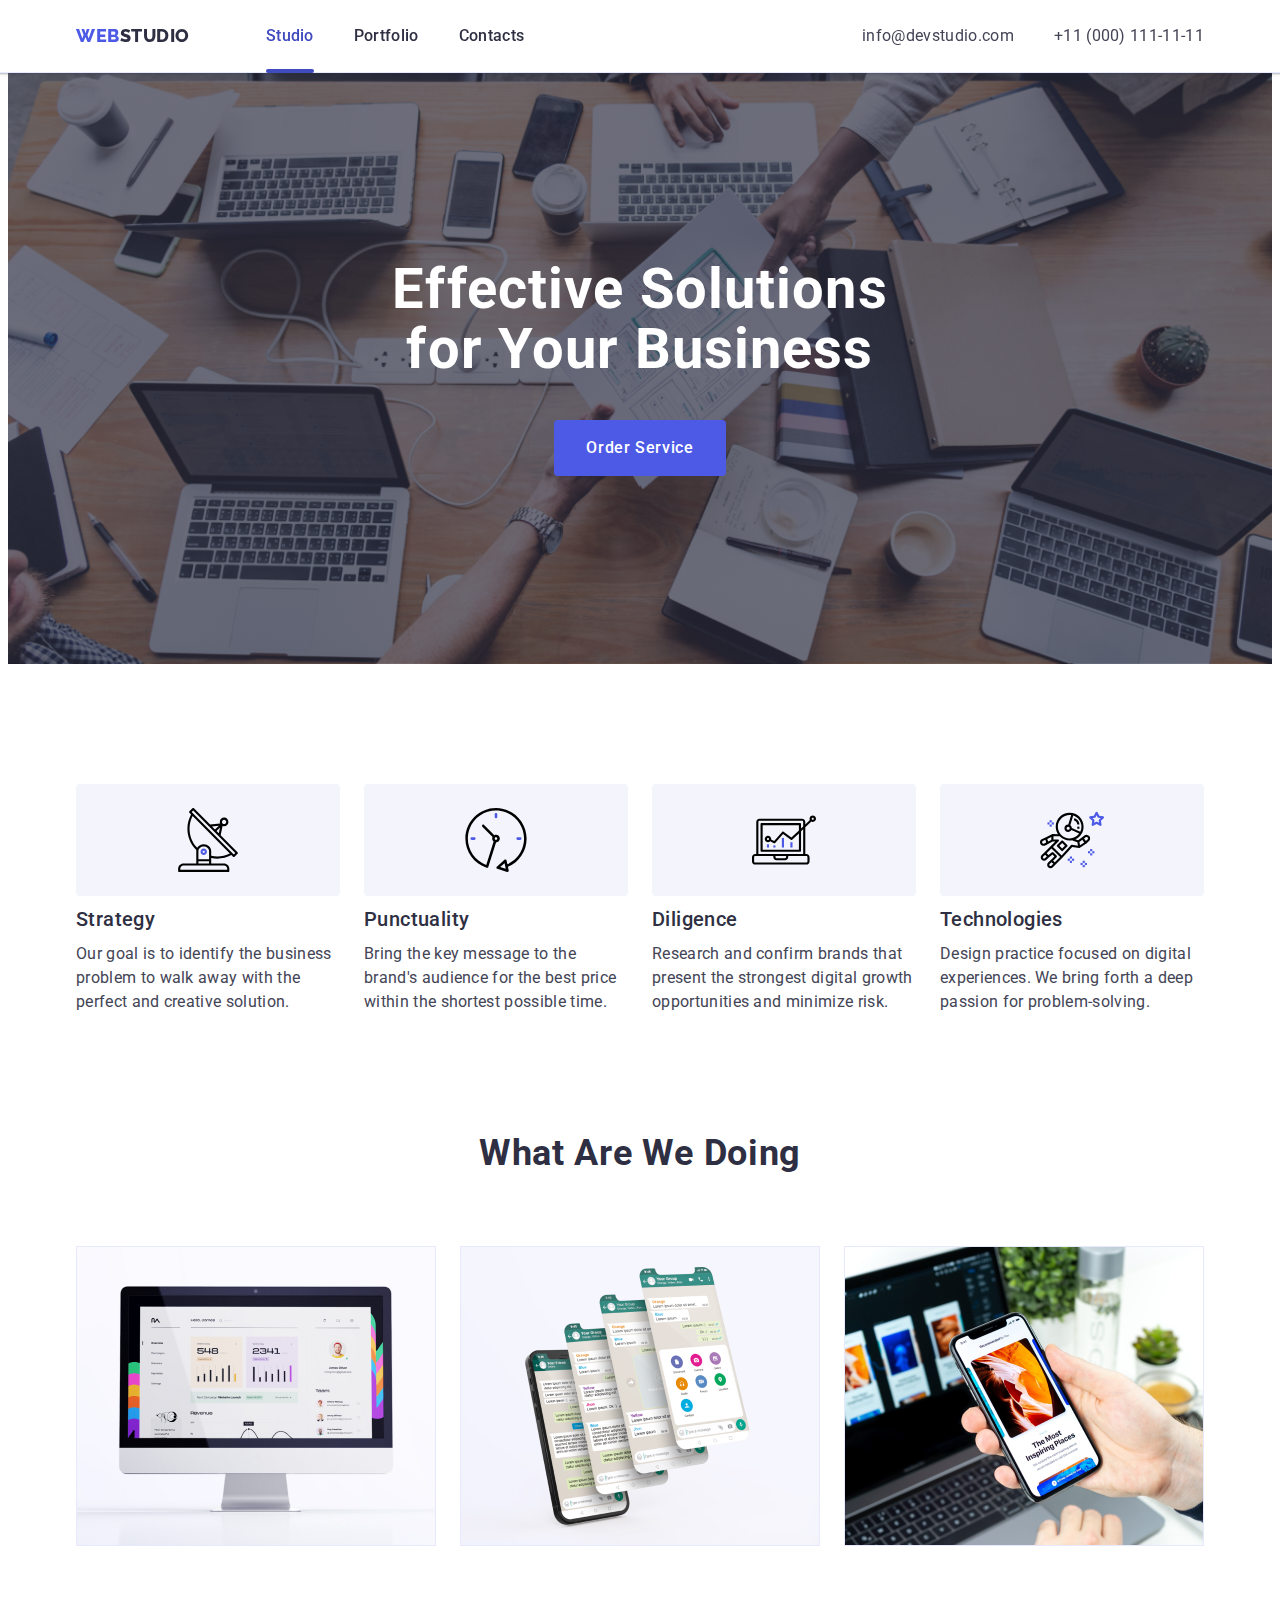
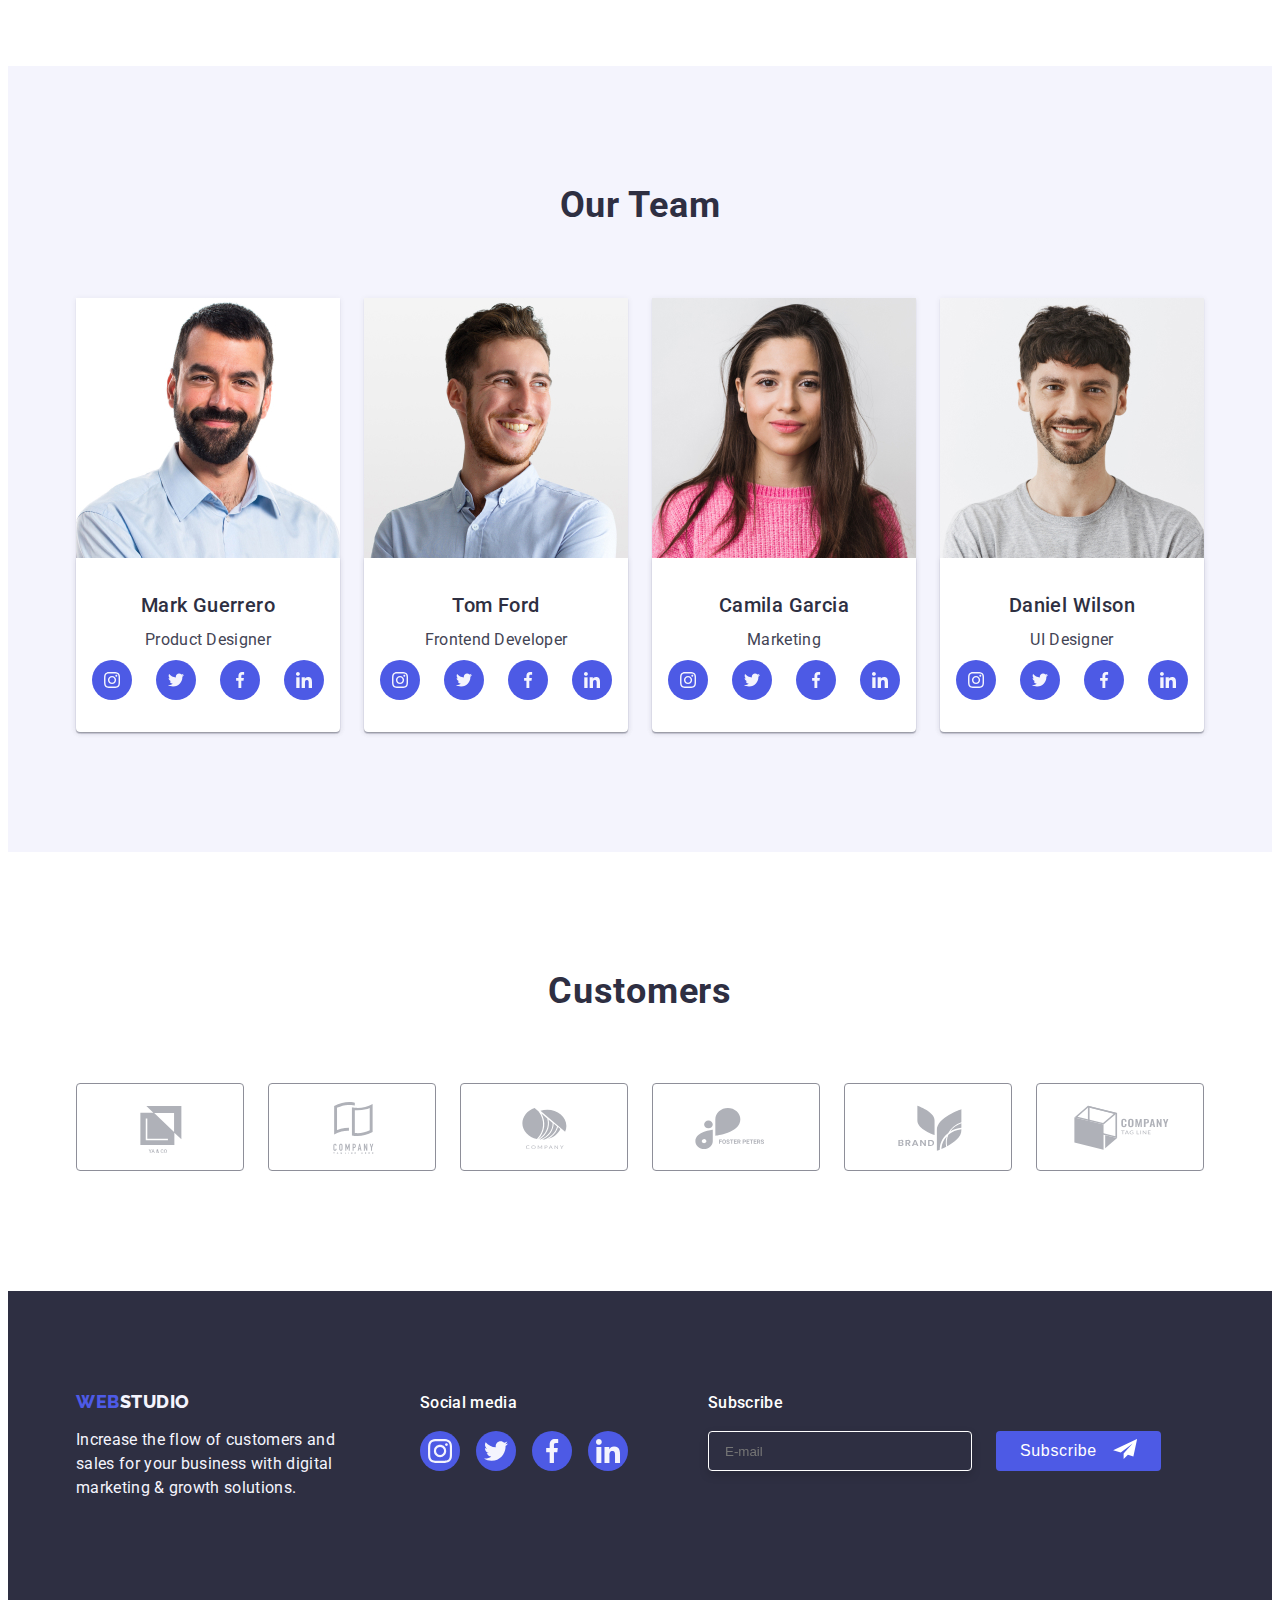
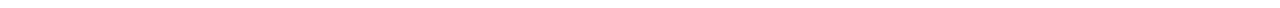
==== commit 06f8c695: "Main" ====
--- a/index.html
+++ b/index.html
@@ -406,17 +406,18 @@
     </ul>
 </div>
 
-<form class="footer-contact-form">
+
+<div class="footer-contact-form">
     <p class="footer-form-text">Subscribe</p>
-    <div class="footer-form-container">
+    <form class="footer-form-container">
     <label class="footer-form-field"><input type="email" name="user_email" class="footer-form-input" pattern="[a-z0-9._%+-]+@[a-z0-9.-]+\.[a-z]{2,4}$]" placeholder="E-mail"></label>
     <button type="submit" class="footer-form-subscribe">Subscribe
         <svg class="footer-form-icon" width="24" height="20">
             <use href="./images/icon.svg#icon-icon-send"></use>
         </svg>
     </button>
+</form>
 </div>
-</form>
 
 </div>
     </footer>
@@ -429,9 +430,9 @@
             </svg>
         </button>
 
+        <p class="modal-text">Leave your contacts and we will call you back</p>
+
     <form class="modal-form">
-        <p class="modal-text">Leave your contacts and we will call you back</p>
-        <div class="modal-form-container">
         <label class="modal-form-field">
             <span class="modal-form-text">Name</span>
             <span class="modal-form-wrapper">
@@ -476,14 +477,11 @@
             </svg>
         </span>
         </label>
-        <label class="modal-form-field"><span class="modal-form-text">Comment</span><textarea name="user_message" class="modal-form-msg" placeholder="Text input"></textarea></label>
-    </div>
-    <div class="modal-form-container">
+        <label class="modal-form-field"><span class="modal-form-text">Comment</span><textarea name="user_message" class="modal-form-msg" placeholder="Text input"></textarea></label></label>
+        <label class="modal-checkbox-field">
         <input id="user-policy" type="checkbox" name="user_policy" class="modal-form-check" required>
-        <label for="user-policy" class="modal-form-check-desc">
-      I accept the terms and conditions of the <span class="modal-form-privacy"><a href="">Privacy Policy</a></span>
+       <span class="modal-form-check-desc">I accept the terms and conditions of the <a href="" class="modal-form-privacy">Privacy Policy</a></span>
         </label>
-    </div>
         <button type="submit" class="modal-form-submit">Send</button>
     </form>
     </div>
--- a/css/styles.css
+++ b/css/styles.css
@@ -671,7 +671,7 @@
   .footer-all{
     display: flex;
     align-items: baseline;
-    gap:120px;
+    gap: 80px;
   }
 
   .footer-social{
@@ -744,6 +744,7 @@
 .footer-form-field{
   position: relative;
   display: block;
+  color: var(--backgroundcolor);
 }
 
   .footer-form-field::placeholder{
@@ -769,7 +770,6 @@
   }
 
   .footer-form-subscribe{
-    position:relative;
 text-align: left;
 padding-left: 24px;
     font-weight: 500;
@@ -826,7 +826,7 @@
 left: 50%;
 transform: translate(-50%, -50%);
 width:408px;
-height: 576px;
+min-height: 584px;
 background-color: #fcfcfc;
 box-shadow: 0px 1px 1px rgba(0, 0, 0, 0.14), 0px 1px 3px rgba(0, 0, 0, 0.12), 0px 2px 1px rgba(0, 0, 0, 0.2);
 border-radius: 4px;
@@ -845,12 +845,13 @@
 box-sizing: border-box;
 background-color: var(--btnbordercolor);
 border-radius:50%;
+border: 1px solid rgba(0, 0, 0, 0.1);
  cursor: pointer;
  transition: background-color 250ms var(--cubic); 
  }
 
   .modal-icon{
-transition: background-color 250ms var(--cubic); 
+transition: fill 250ms var(--cubic); 
   }
 
   .modal-close-btn:hover,
@@ -877,12 +878,10 @@
     color: var(--textcolor)
   }
 
-  .modal-form-container{
-margin-top: 16px;
-  }
 
   .modal-form-field{
-margin-bottom: 8px;
+    display: block;
+margin-top:8px;
   }
 
   .modal-form-text{
@@ -891,7 +890,8 @@
     line-height: 1.17;
     letter-spacing: 0.04em;
     color: #8E8F99;
-    margin-bottom: 8px;
+    display: block;
+    margin-bottom: 4px;
   }
   
   .modal-form-wrapper{
@@ -934,6 +934,9 @@
 border: 1px solid rgba(46, 47, 66, 0.4);
 border-radius: 4px;
 padding: 8px 16px;
+display: block;
+resize: none;
+margin-top: 4px;
 }
 
 .modal-form-msg::placeholder{
@@ -944,6 +947,9 @@
 color: rgba(46, 47, 66, 0.4);
 }
 
+.modal-checkbox-field{
+  display: flex;
+}
 
 .modal-form-check-desc{
 font-weight: 400;
@@ -952,6 +958,7 @@
 letter-spacing: 0.04em;
 color: #8E8F99;
 margin-left: 8px;
+margin-top: 16px;
 }
 
 .modal-form-check {
@@ -959,10 +966,23 @@
 height: 16px;
 border: 1px solid rgba(46, 47, 66, 0.4);
 border-radius: 2px;
-}
-
-.modal-form-check:focus{
-background-color: var(--activebackbtncolor);
+
+background-image: url("data:image/svg+xml,%3Csvg aria-hidden='true' style='position: absolute; width: 10; height: 8; overflow: hidden;' version='1.1' xmlns='http://www.w3.org/2000/svg' xmlns:xlink='http://www.w3.org/1999/xlink'%3E%3Cdefs%3E%3Csymbol id='icon-checkbox' viewBox='0 0 40 32'%3E%3Cpath fill='%23f4f4fd' style='fill: var(--color1, %23f4f4fd)' d='M33.782 1.020c0.691-0.662 1.611-1.027 2.565-1.020s1.869 0.387 2.55 1.059c0.681 0.672 1.076 1.584 1.101 2.543s-0.321 1.891-0.966 2.598l-19.578 24.617c-0.337 0.365-0.743 0.657-1.195 0.86s-0.939 0.312-1.434 0.322c-0.495 0.009-0.986-0.082-1.445-0.268s-0.876-0.463-1.226-0.815l-12.984-13.054c-0.362-0.339-0.652-0.747-0.853-1.201s-0.309-0.944-0.318-1.441 0.082-0.99 0.267-1.451c0.185-0.461 0.461-0.879 0.81-1.231s0.766-0.628 1.224-0.814 0.949-0.277 1.443-0.269c0.494 0.009 0.981 0.118 1.433 0.32s0.858 0.494 1.195 0.857l10.275 10.325 17.042-21.83c0.031-0.038 0.063-0.074 0.098-0.109h-0.005z'%3E%3C/path%3E%3C/symbol%3E%3C/defs%3E%3C/svg%3E%0A");
+
+background-repeat: no-repeat;
+background-position: center;
+background-size: 0;
+justify-content: left;
+margin-top: 16px;
+cursor:pointer;
+transition: var(--cubic);
+}
+
+.modal-form-check:checked {
+  background-color: var(--activebackbtncolor);
+  border: 1px solid var(--activebackbtncolor);
+  border-radius: 2px;
+  background-size: 10px;
 }
 
 .modal-form-submit {
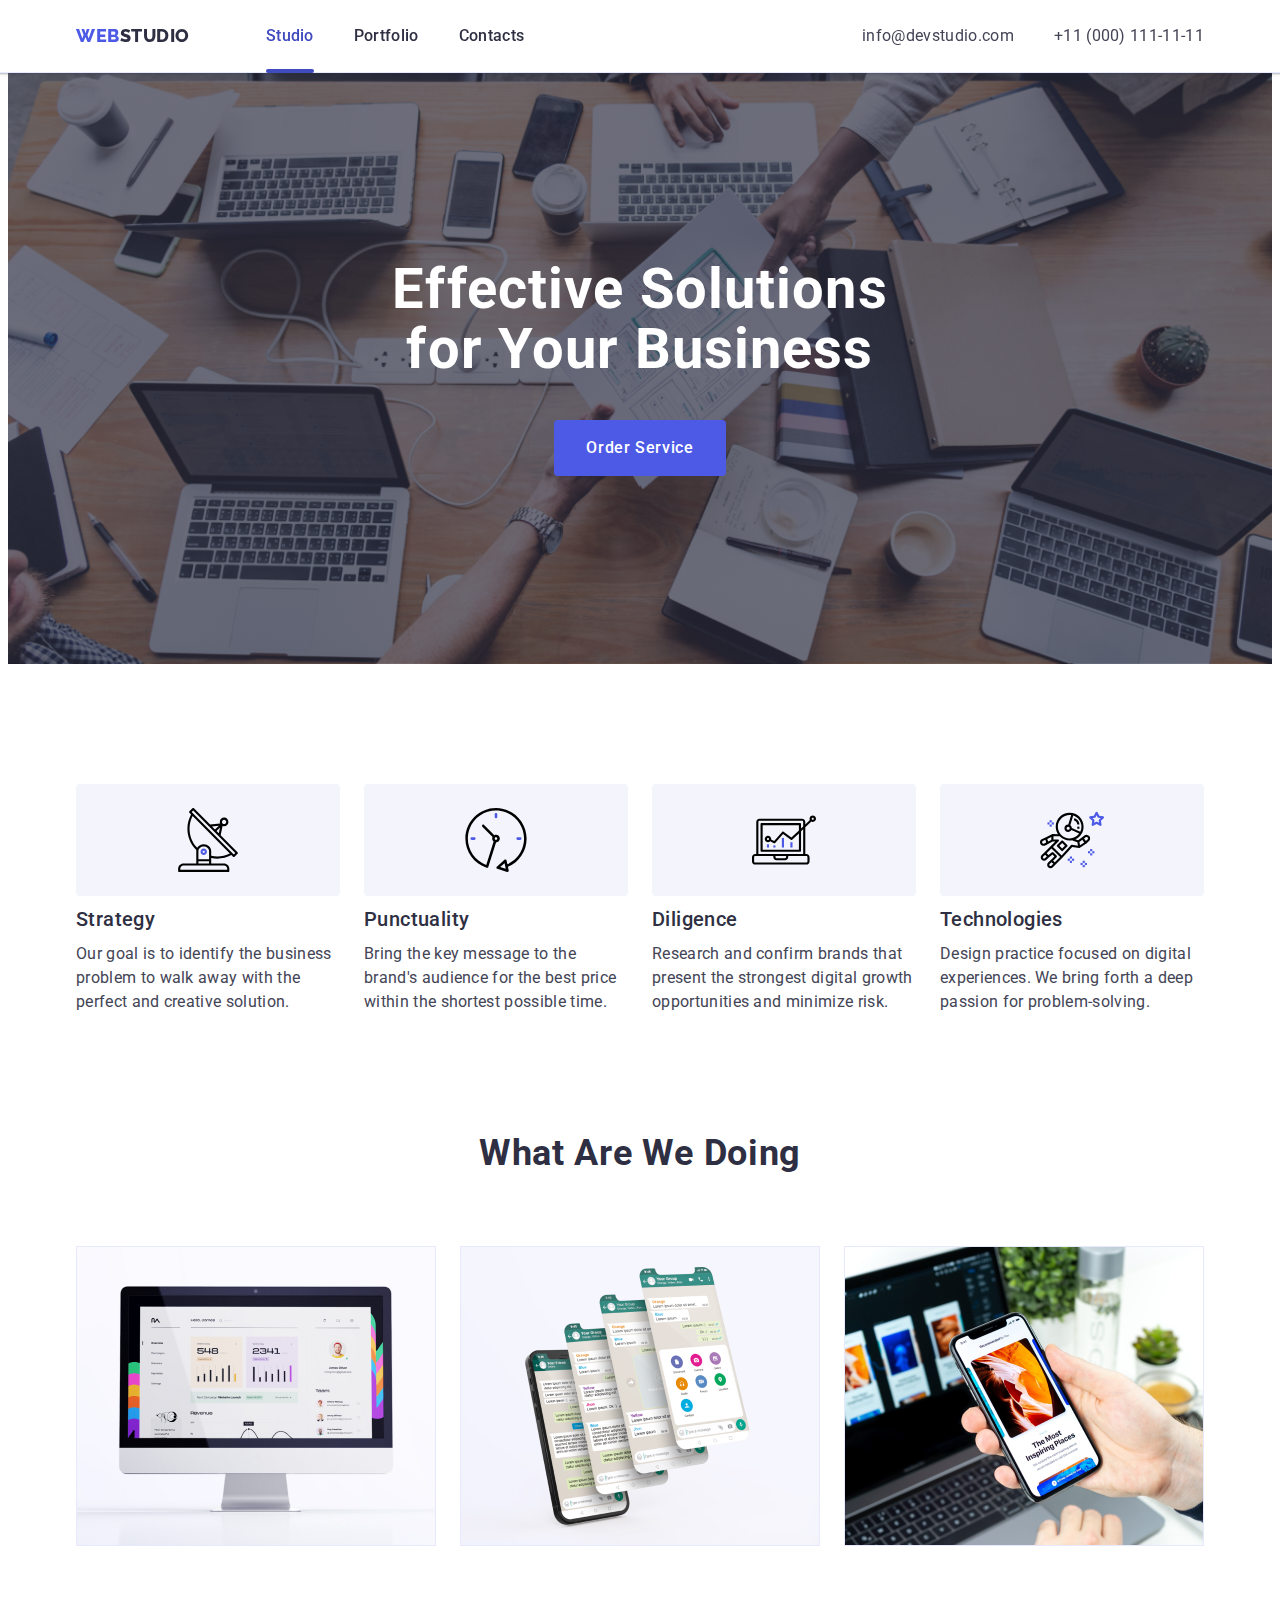
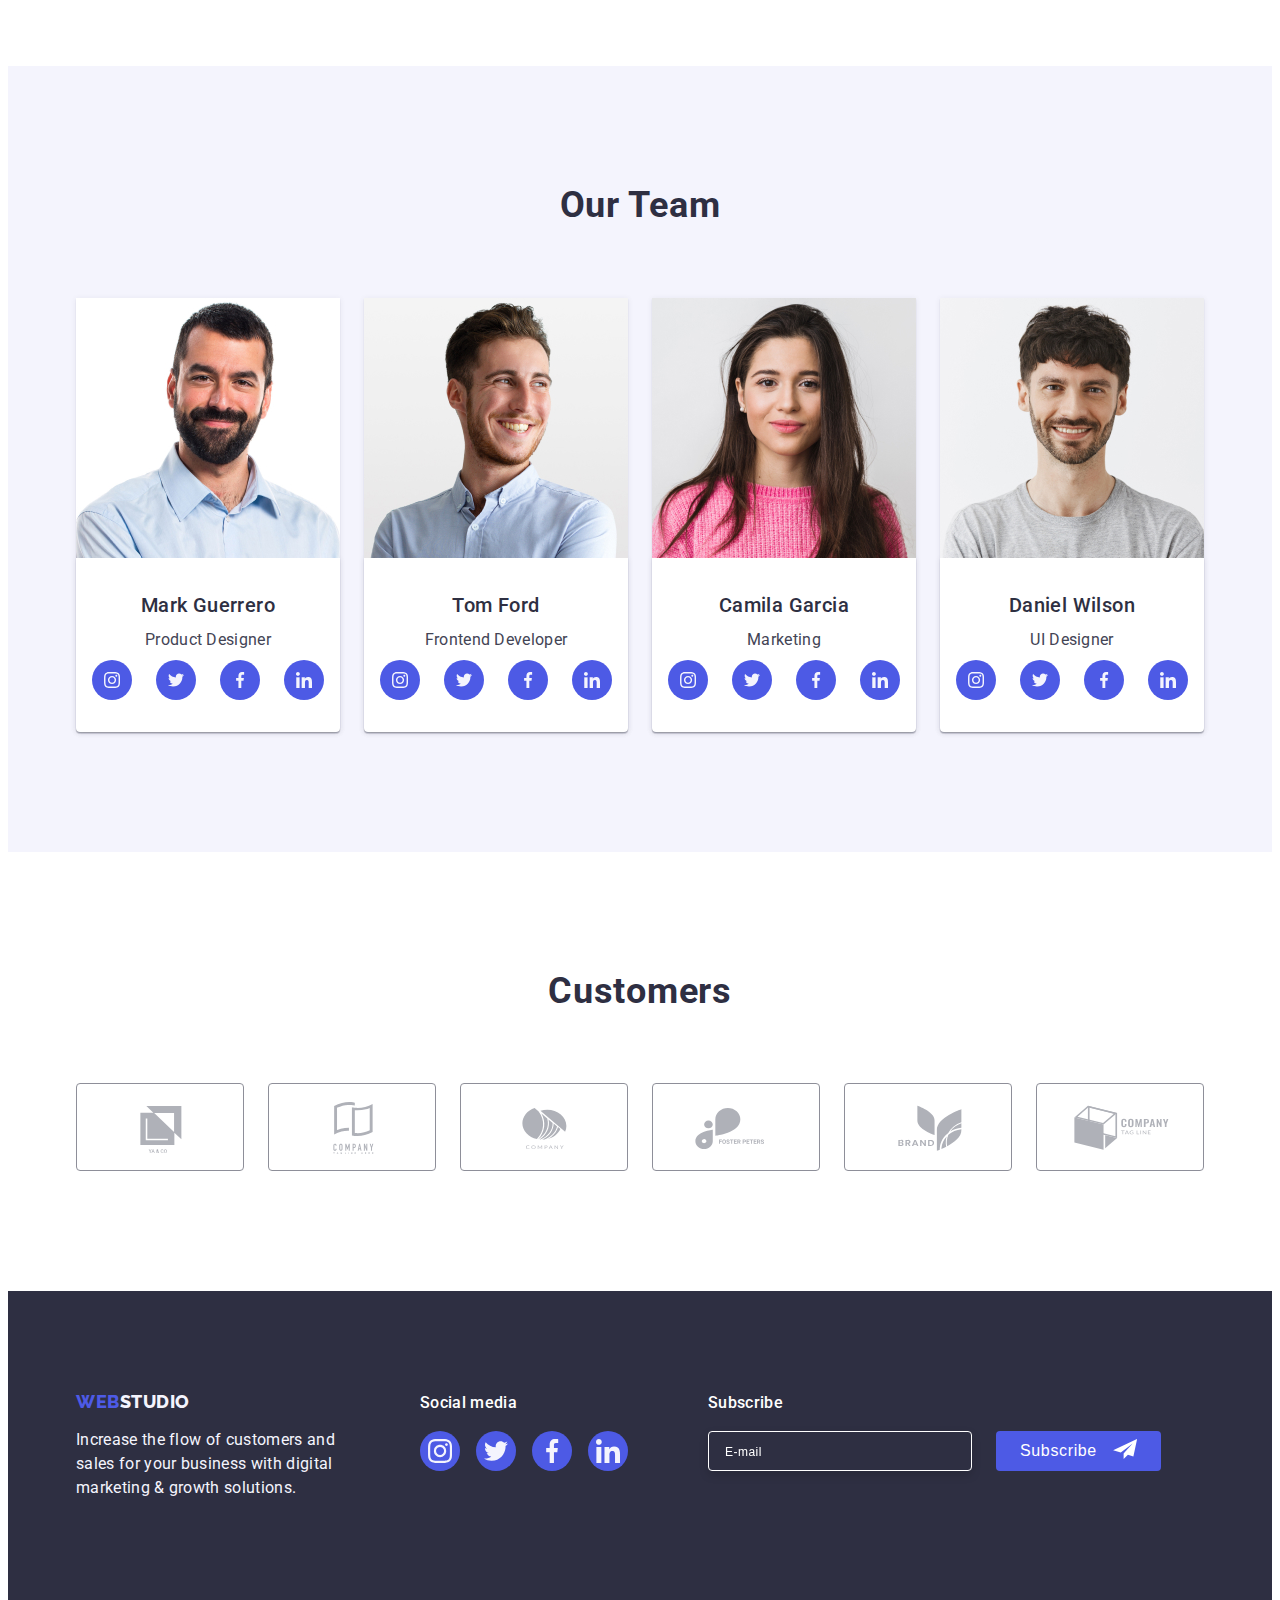
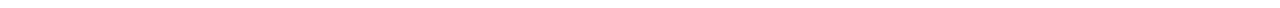
==== commit 703a4681: "Main" ====
--- a/index.html
+++ b/index.html
@@ -444,7 +444,7 @@
             pattern="[a-zA-Z]+"
             minlength="2">
             <svg class="modal-form-icon" width="18" height="18">
-                <use href="/images/icon.svg#icon-person"></use>
+                <use href="./images/icon.svg#icon-person"></use>
             </svg>
             </span>
         </label>
@@ -459,7 +459,7 @@
             pattern="[0-9]{3}-[0-9]{3}-[0-9]{2}-[0-9]{2}"
             title="xxx-xxx-xx-xx">
             <svg class="modal-form-icon" width="18" height="18">
-                <use href="/images/icon.svg#icon-icon-phone"></use>
+                <use href="./images/icon.svg#icon-icon-phone"></use>
             </svg>
         </span>
         </label>
@@ -473,7 +473,7 @@
             required
             pattern="[a-z0-9._%+-]+@[a-z0-9.-]+\.[a-z]{2,4}$]">
             <svg class="modal-form-icon" width="18" height="18">
-                <use href="/images/icon.svg#icon-icon-mail"></use>
+                <use href="./images/icon.svg#icon-icon-mail"></use>
             </svg>
         </span>
         </label>
--- a/css/styles.css
+++ b/css/styles.css
@@ -747,17 +747,6 @@
   color: var(--backgroundcolor);
 }
 
-  .footer-form-field::placeholder{
- position: absolute;
-font-weight: 400;
-font-size: 12px;
-line-height: 2.0;
-letter-spacing: 0.04em;
-color: var(--backgroundcolor);
-
-  }
-
-
   .footer-form-input{
 border: 1px solid var(--backgroundcolor);
 filter: drop-shadow(0px 4px 4px rgba(0, 0, 0, 0.15));
@@ -769,6 +758,14 @@
 padding: 8px 16px;
   }
 
+  .footer-form-input::placeholder{
+    font-weight: 400;
+    font-size: 12px;
+    line-height: 2.0;
+    letter-spacing: 0.04em;
+    color: var(--backgroundcolor);
+  }
+  
   .footer-form-subscribe{
 text-align: left;
 padding-left: 24px;
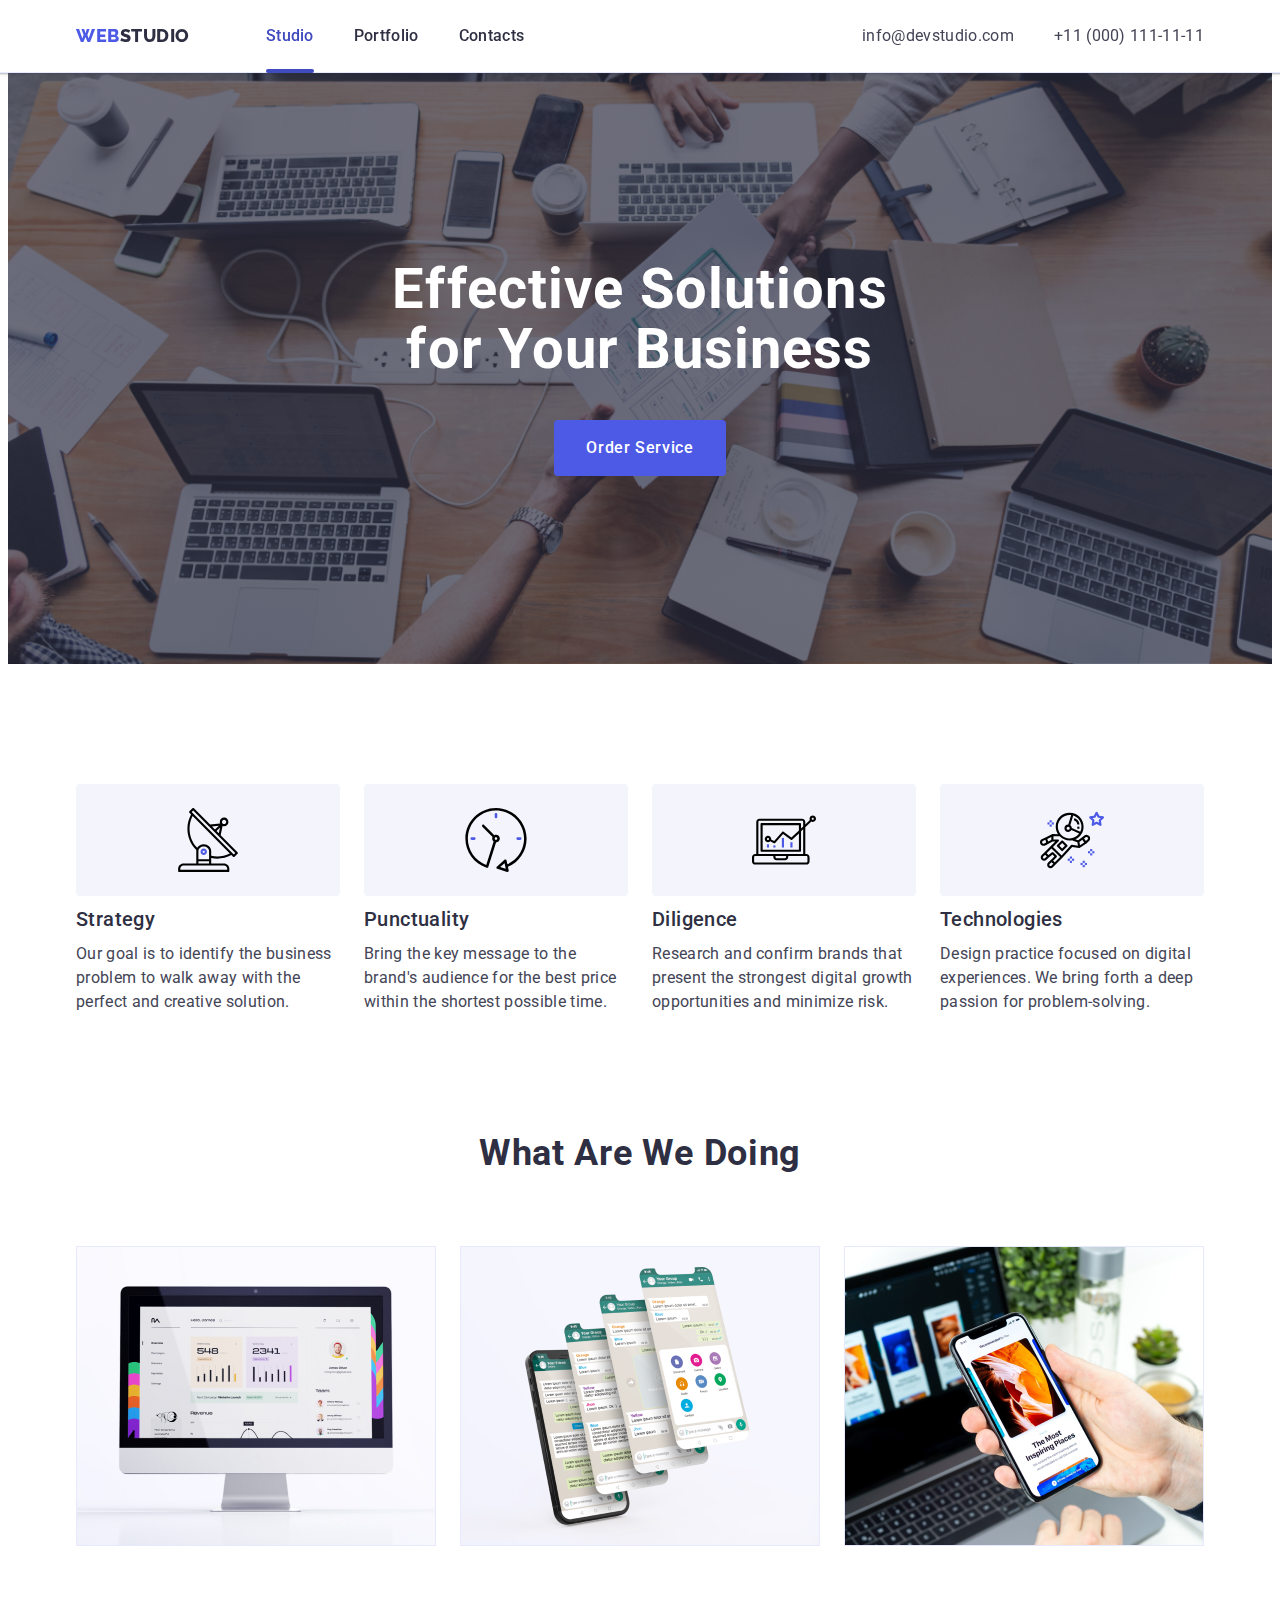
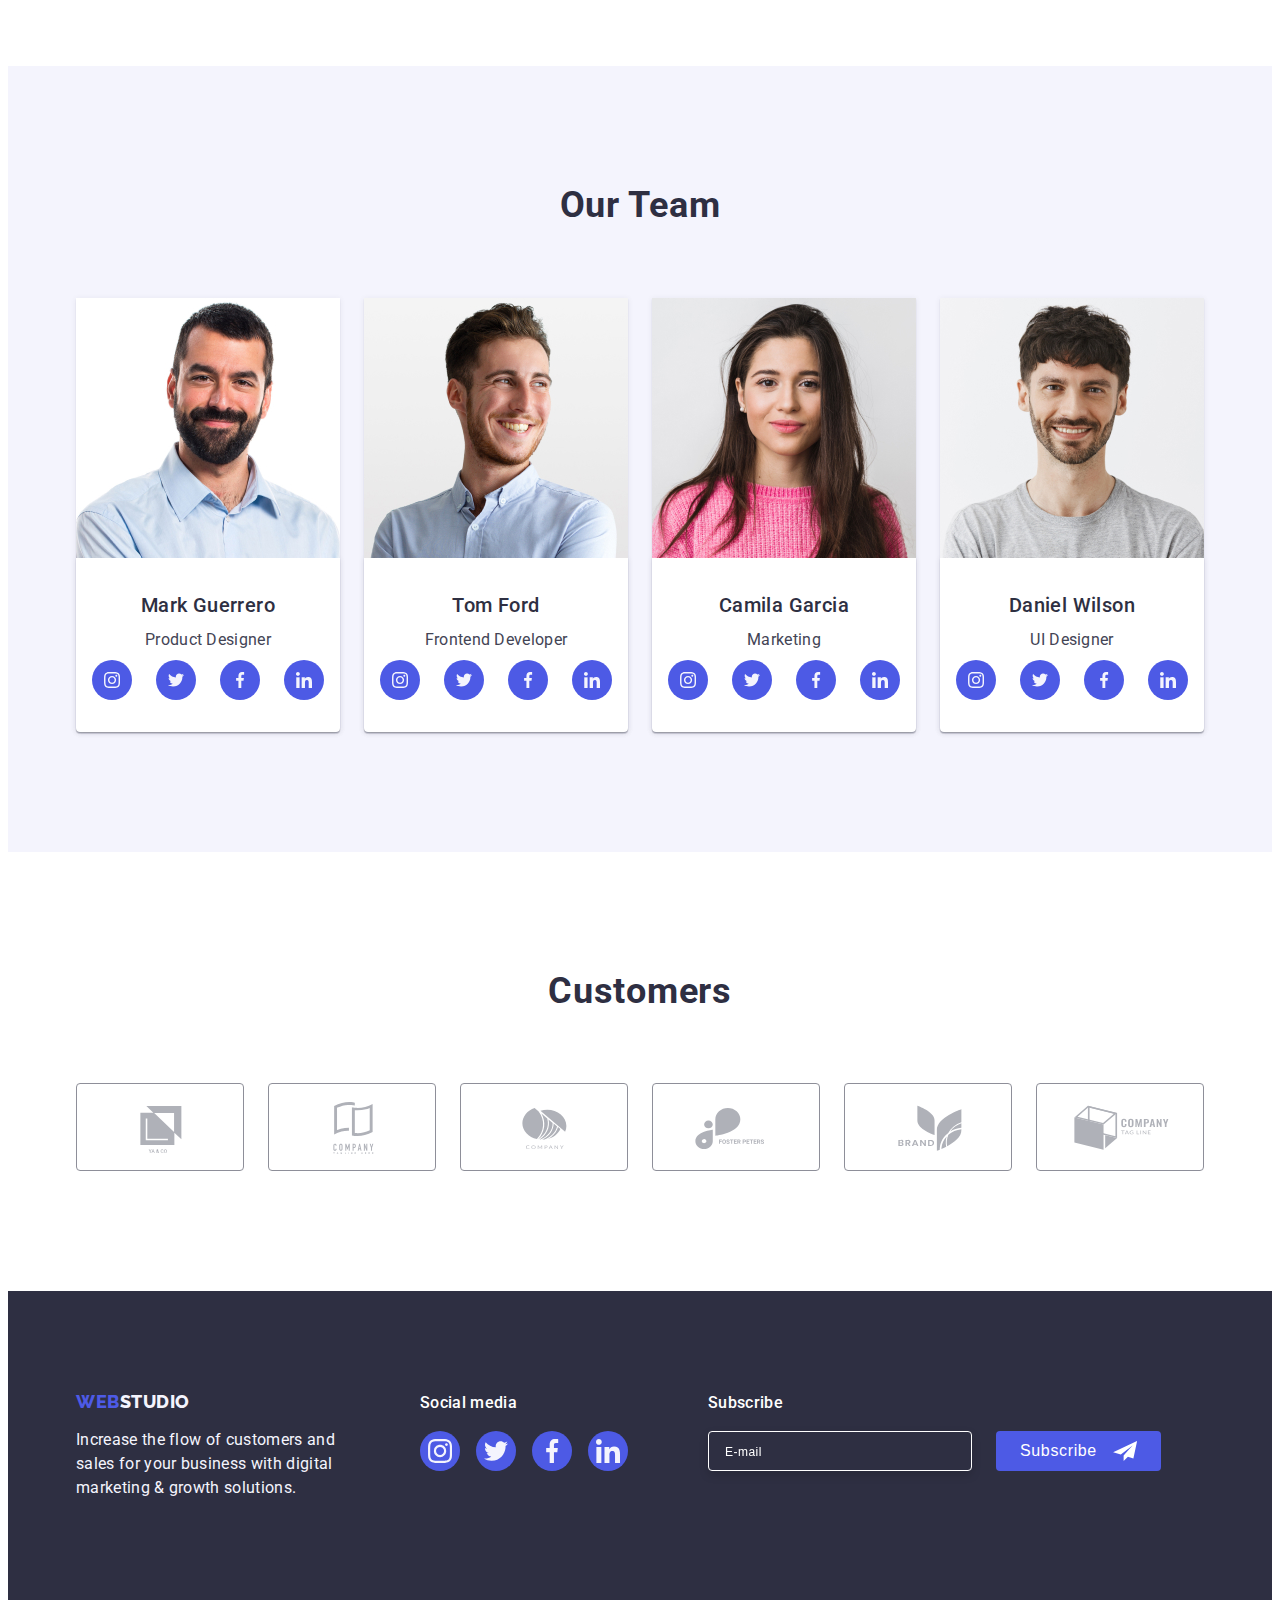
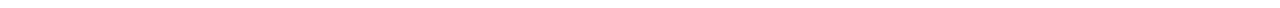
==== commit e2ee17f7: "Main" ====
--- a/index.html
+++ b/index.html
@@ -478,10 +478,13 @@
         </span>
         </label>
         <label class="modal-form-field"><span class="modal-form-text">Comment</span><textarea name="user_message" class="modal-form-msg" placeholder="Text input"></textarea></label></label>
-        <label class="modal-checkbox-field">
-        <input id="user-policy" type="checkbox" name="user_policy" class="modal-form-check" required>
+       <label class="modal-checkbox-label">
+        <input id="user-policy" type="checkbox" name="user_policy" value="accept" class="modal-form-check visually hidden" required>
+            <svg class="modal-checkbox-svg" width="10" height="8">
+                <use href="./images/icon.svg#icon-checkbox"></use>
+            </svg>
        <span class="modal-form-check-desc">I accept the terms and conditions of the <a href="" class="modal-form-privacy">Privacy Policy</a></span>
-        </label>
+    </label>
         <button type="submit" class="modal-form-submit">Send</button>
     </form>
     </div>
--- a/css/styles.css
+++ b/css/styles.css
@@ -722,11 +722,6 @@
   }
 
 
-  .footer-contact-form{
-    display:flex;
-    flex-direction: column;
-  }
-
 .footer-form-text {
 font-weight: 500;
 font-size: 16px;
@@ -767,6 +762,8 @@
   }
   
   .footer-form-subscribe{
+    display: flex;
+  align-items: center;
 text-align: left;
 padding-left: 24px;
     font-weight: 500;
@@ -791,11 +788,8 @@
   
 
   .footer-form-icon{
-    position: absolute;
 fill: var(--backgroundcolor);
-flex-wrap: wrap;
 margin-left: 16px;
-margin-right: 10px;
   }
 
   .overlay{
@@ -823,7 +817,7 @@
 left: 50%;
 transform: translate(-50%, -50%);
 width:408px;
-min-height: 584px;
+height: 584px;
 background-color: #fcfcfc;
 box-shadow: 0px 1px 1px rgba(0, 0, 0, 0.14), 0px 1px 3px rgba(0, 0, 0, 0.12), 0px 2px 1px rgba(0, 0, 0, 0.2);
 border-radius: 4px;
@@ -864,7 +858,8 @@
   .modal-form {
 display: flex;
 flex-direction: column;
-  }
+gap:8px;
+}
 
   .modal-text {
     font-weight: 500;
@@ -874,11 +869,13 @@
     letter-spacing: 0.02em;
     color: var(--textcolor)
   }
-
+  .modal-form{
+margin-top: 16px;
+margin-bottom: 16px;
+}
 
   .modal-form-field{
     display: block;
-margin-top:8px;
   }
 
   .modal-form-text{
@@ -934,6 +931,7 @@
 display: block;
 resize: none;
 margin-top: 4px;
+margin-bottom: 16px;
 }
 
 .modal-form-msg::placeholder{
@@ -944,9 +942,40 @@
 color: rgba(46, 47, 66, 0.4);
 }
 
-.modal-checkbox-field{
+
+.modal-checkbox-label {
   display: flex;
-}
+  gap: 8px;
+  justify-content: center;
+  transition: var(--cubic);
+}
+
+.modal-form-check {
+  appearance: none;
+  width: 16px;
+  height: 16px;
+  border: 1px solid rgba(46, 47, 66, 0.4);
+  border-radius: 2px;
+  background-repeat: no-repeat;
+  background-position: center;
+  background-size: 0;
+  justify-content: left;
+  cursor:pointer;
+  }
+
+.modal-checkbox-svg{
+  position: absolute;
+  display: block;
+  justify-content:left ;
+  top: 476px;;
+  left: 38px;
+  fill: var(--secondarycolor);
+  background-repeat: no-repeat;
+  background-position: center;
+  background-size: 0;
+  justify-content: left;
+  cursor:pointer;
+  }
 
 .modal-form-check-desc{
 font-weight: 400;
@@ -954,33 +983,15 @@
 line-height: 1.33;
 letter-spacing: 0.04em;
 color: #8E8F99;
-margin-left: 8px;
-margin-top: 16px;
-}
-
-.modal-form-check {
-width: 16px;
-height: 16px;
-border: 1px solid rgba(46, 47, 66, 0.4);
-border-radius: 2px;
-
-background-image: url("data:image/svg+xml,%3Csvg aria-hidden='true' style='position: absolute; width: 10; height: 8; overflow: hidden;' version='1.1' xmlns='http://www.w3.org/2000/svg' xmlns:xlink='http://www.w3.org/1999/xlink'%3E%3Cdefs%3E%3Csymbol id='icon-checkbox' viewBox='0 0 40 32'%3E%3Cpath fill='%23f4f4fd' style='fill: var(--color1, %23f4f4fd)' d='M33.782 1.020c0.691-0.662 1.611-1.027 2.565-1.020s1.869 0.387 2.55 1.059c0.681 0.672 1.076 1.584 1.101 2.543s-0.321 1.891-0.966 2.598l-19.578 24.617c-0.337 0.365-0.743 0.657-1.195 0.86s-0.939 0.312-1.434 0.322c-0.495 0.009-0.986-0.082-1.445-0.268s-0.876-0.463-1.226-0.815l-12.984-13.054c-0.362-0.339-0.652-0.747-0.853-1.201s-0.309-0.944-0.318-1.441 0.082-0.99 0.267-1.451c0.185-0.461 0.461-0.879 0.81-1.231s0.766-0.628 1.224-0.814 0.949-0.277 1.443-0.269c0.494 0.009 0.981 0.118 1.433 0.32s0.858 0.494 1.195 0.857l10.275 10.325 17.042-21.83c0.031-0.038 0.063-0.074 0.098-0.109h-0.005z'%3E%3C/path%3E%3C/symbol%3E%3C/defs%3E%3C/svg%3E%0A");
-
-background-repeat: no-repeat;
-background-position: center;
-background-size: 0;
-justify-content: left;
-margin-top: 16px;
-cursor:pointer;
-transition: var(--cubic);
-}
-
-.modal-form-check:checked {
+}
+
+.modal-form-check:checked{
   background-color: var(--activebackbtncolor);
   border: 1px solid var(--activebackbtncolor);
   border-radius: 2px;
   background-size: 10px;
 }
+
 
 .modal-form-submit {
 font-weight: 500;
@@ -996,9 +1007,9 @@
 border-radius: 4px;
 padding: 16px 32px;
 display: block;
-margin-top: 24px;
 margin-left: auto;
 margin-right: auto;
+margin-top: 28px;
 min-width: 169px;
 height: 56px;
 border: none;
